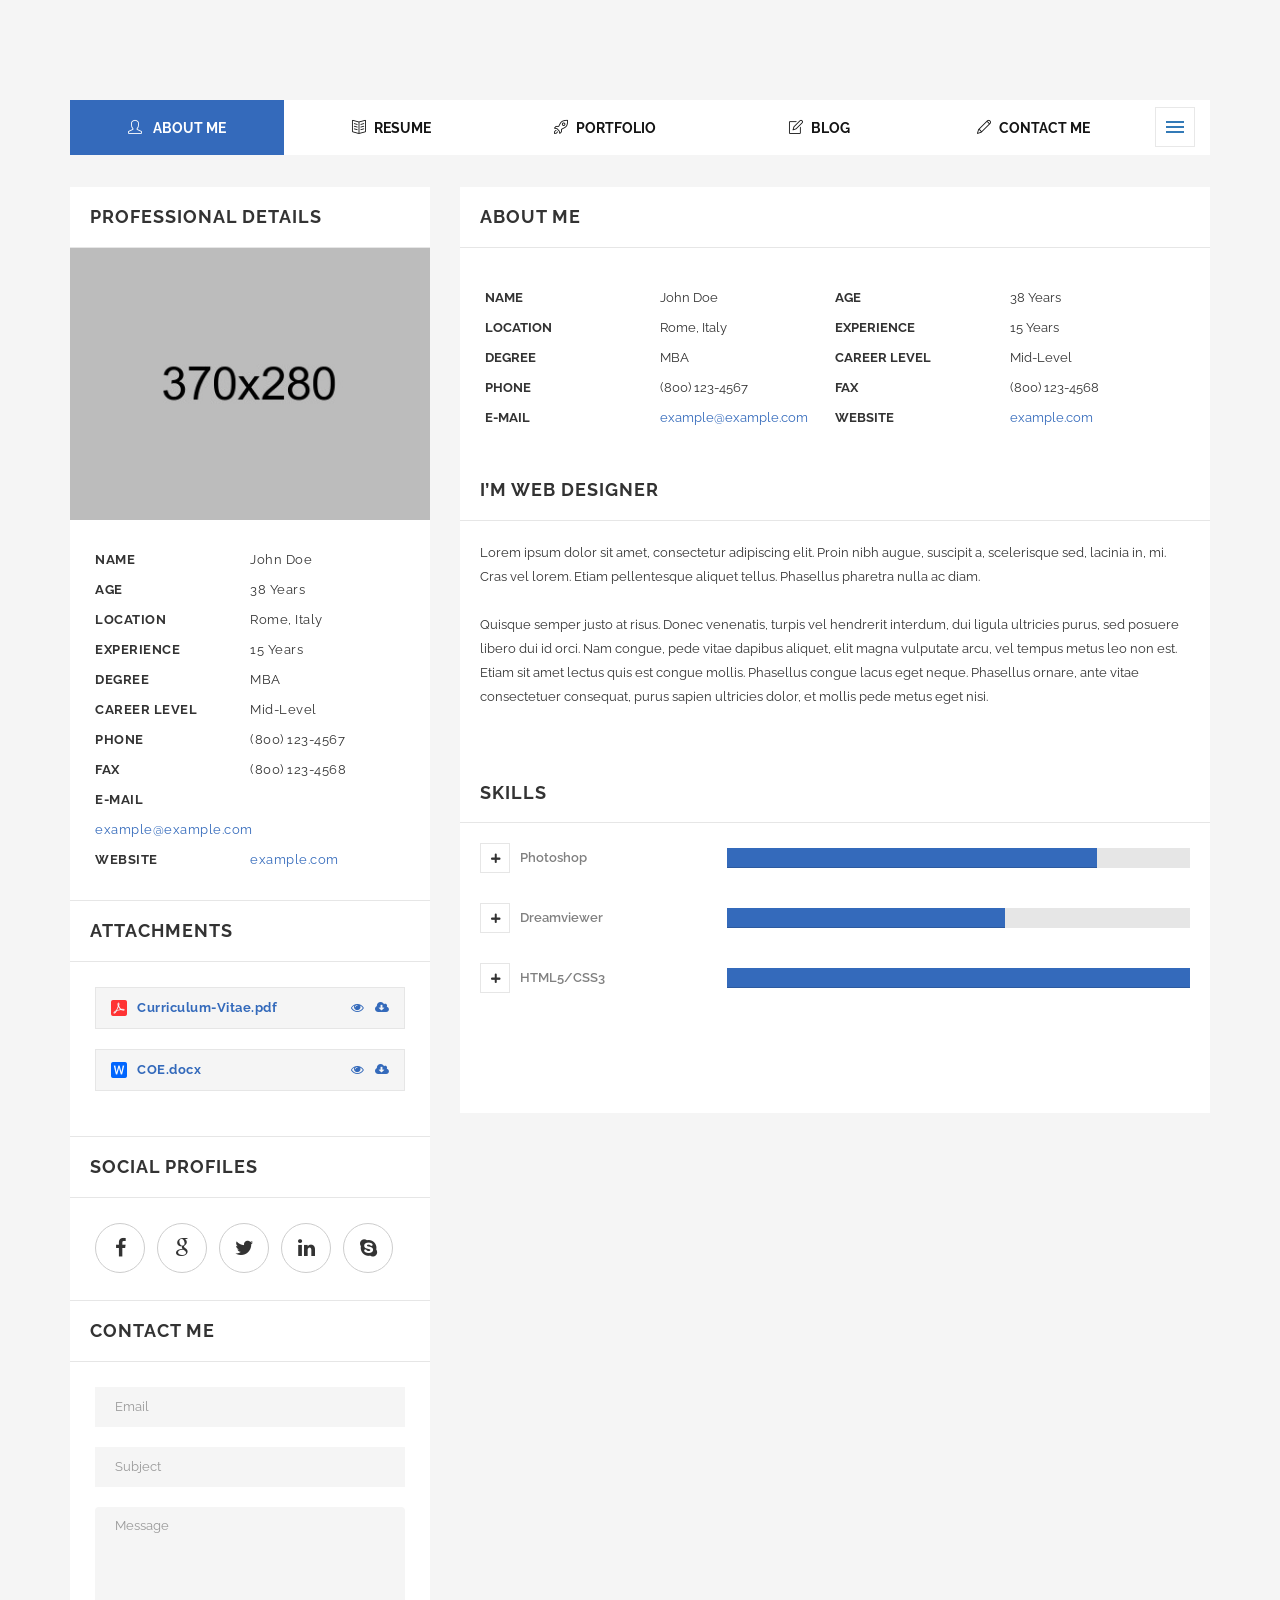
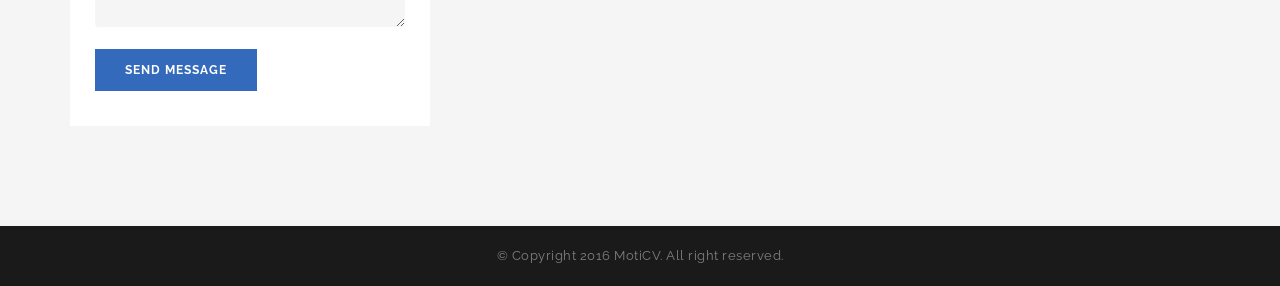
==== about-me.html @ 8f097b03 "first commit" ====
<!doctype html>
<html class="no-js" lang="en">
<head>
<meta name="viewport" content="width=device-width, initial-scale=1.0" />
<meta http-equiv="content-type" content="text/html; charset=utf-8" />
<meta name="author" content="M_Adnan" />
<!-- Document Title -->
<title>Resume / CV HTML5 Template</title>

<!-- StyleSheets -->
<link rel="stylesheet" href="css/ionicons.min.css">
<link rel="stylesheet" href="css/bootstrap/bootstrap.min.css">
<link rel="stylesheet" href="css/font-awesome.min.css">
<link rel="stylesheet" href="css/main.css">
<link rel="stylesheet" href="css/style.css">
<link rel="stylesheet" href="css/responsive.css">

<!-- FontsOnline -->
<link href="https://fonts.googleapis.com/css?family=Raleway:100,200,300,400,500,600,700,800,900" rel="stylesheet">

<!-- JavaScripts -->
<script src="js/vendors/modernizr.js"></script>
<!-- HTML5 Shim and Respond.js IE8 support of HTML5 elements and media queries -->
<!-- WARNING: Respond.js doesn't work if you view the page via file:// -->
<!--[if lt IE 9]>
    <script src="https://oss.maxcdn.com/html5shiv/3.7.2/html5shiv.min.js"></script>
    <script src="https://oss.maxcdn.com/respond/1.4.2/respond.min.js"></script>
    <![endif]-->
</head>
<body>

<!-- Page Wrapper -->
<div id="wrap"> 
  
  <!-- Header -->
  <nav id="cd-lateral-nav">
    <h5 class="tittle">MotiCv</h5>
    <ul class="cd-navigation">
      <li><a href="index.html">Index Main</a></li>
      <li><a href="index-1.html">Index 2</a></li>
      <li><a href="index-2.html">Index 3</a></li>
      <li><a href="index-3-pages.html">Index Links</a></li>
      <li><a href="about-me.html">About Me</a></li>
      <li><a href="portfolio.html">Portfolio</a></li>
      <li><a href="blog.html">Blog</a></li>
      <li class="item-has-children"> <a href="index.html">Pages</a>
        <ul class="sub-menu">
          <li><a href="blog-single.html">Blog Details</a></li>
          <li><a href="resume(edit-mode).html">Resume (edit mode)</a></li>
          <li><a href="resume(edit-professional-experience).html">Resume (edit professional experience)</a></li>
        </ul>
      </li>
    </ul>
    <h5 class="tittle">Latest Post</h5>
    <ul class="latest-post">
      
      <!-- Post Small -->
      <li>
        <div class="media">
          <div class="media-left"> <a href="#."><img src="images/small-img.jpg" alt=""></a></div>
          <div class="media-body"> <a href="#.">Hello Itaewon 
            Project</a>
            <p class="font-crimson font-italic">Webdesign</p>
          </div>
        </div>
      </li>
      <!-- Post Small -->
      <li>
        <div class="media">
          <div class="media-left"> <a href="#."><img src="images/small-img-1.jpg" alt=""></a></div>
          <div class="media-body"> <a href="#.">Casual in grey</a>
            <p class="font-crimson font-italic">Webdesign</p>
          </div>
        </div>
      </li>
      <!-- Post Small -->
      <li>
        <div class="media">
          <div class="media-left"> <a href="#."><img src="images/small-img-2.jpg" alt=""></a></div>
          <div class="media-body"> <a href="#.">Transittions</a>
            <p class="font-crimson font-italic">Webdesign</p>
          </div>
        </div>
      </li>
    </ul>
  </nav>  
  <!-- End Header -->  
  
  <!-- Content -->
    <main class="cd-main-content">
  <div id="content">
    <div class="resume">
      <div class="container"> 
        

         <!-- NAV LINKS -->
          <nav> 
            <!-- Brand and toggle get grouped for better mobile display -->
            <button type="button" class="navbar-toggle collapsed" data-toggle="collapse" data-target="#nav-tabis" aria-expanded="false"> <span class="tittle">MENU</span> <span class="fa fa-navicon icon-nav"></span> </button>
            <!-- Collect the nav links, forms, and other content for toggling -->
            <div class="collapse navbar-collapse" id="nav-tabis">
              <ul class="isop-filter main-nav">
                <li class="active"><a href="#." ><i class="icon-user"></i> ABOUT ME</a></li>
                <li ><a href="resume.html" ><i class="icon-book-open"></i>RESUME</a></li>
                <li ><a href="portfolio.html" ><i class="icon-rocket"></i>PORTFOLIO</a></li>
                <li ><a href="blog.html" ><i class="icon-note"></i>BLOG</a></li>
                <li ><a href="contact.html" ><i class="icon-pencil"></i>CONTACT ME</a></li>
                <li ><a id="cd-menu-trigger" href="#0"><span class="cd-menu-icon"></span></a></li>
              </ul>
            </div>
          </nav>
          <!-- NAV LINKS END -->

          
        <!-- Resume -->
        <div class="row"> 
          
            <!-- Sidebar -->
          <div class="col-md-4">
            <div class="side-bar"> 
              
              <!-- Professional Details -->
              <h5 class="tittle">Professional Details</h5>
              <img src="images/avatar.jpg" class="img-responsive" alt="">
              <ul class="personal-info">
                <li>
                  <p> <span> Name</span> John Doe </p>
                </li>
                <li>
                  <p> <span> Age</span> 38 Years </p>
                </li>
                <li>
                  <p> <span> Location</span> Rome, Italy </p>
                </li>
                <li>
                  <p> <span> Experience</span> 15 Years </p>
                </li>
                <li>
                  <p> <span> Degree</span> MBA </p>
                </li>
                <li>
                  <p> <span> Career Level</span> Mid-Level </p>
                </li>
                <li>
                  <p> <span> Phone</span> (800) 123-4567 </p>
                </li>
                <li>
                  <p> <span> FAX</span> (800) 123-4568 </p>
                </li>
                <li>
                  <p> <span> E-mail</span> <a href="#."> example@example.com</a> </p>
                </li>
                <li>
                  <p> <span> Website</span><a href="#."> example.com </a></p>
                </li>
              </ul>
              
              <!-- Attachments -->
              <h5 class="tittle">Attachments</h5>
              <div class="attach bor-btm padding-25">
                <ul>
                  <li>
                    <p><img src="images/pdf-icon.jpg" alt="" > Curriculum-Vitae.pdf <a href="#."><i class="fa fa-cloud-download"></i></a> <a href="#."><i class="fa fa-eye"></i></a></p>
                  </li>
                  <li>
                    <p><img src="images/word-icon.jpg" alt="" > COE.docx <a href="#."><i class="fa fa-cloud-download"></i></a> <a href="#."><i class="fa fa-eye"></i></a></p>
                  </li>
                </ul>
              </div>
              
              <!-- Social Profiles -->
              <h5 class="tittle">Social Profiles</h5>
              <div class="social-icon bor-btm padding-25">
                <ul>
                  <li> <a href="#."> <i class="fa fa-facebook"></i></a> </li>
                  <li> <a href="#."> <i class="fa fa-google"></i></a> </li>
                  <li> <a href="#."> <i class="fa fa-twitter"></i></a> </li>
                  <li> <a href="#."> <i class="fa fa-linkedin"></i></a> </li>
                  <li> <a href="#."> <i class="fa fa-skype"></i></a> </li>
                </ul>
              </div>
              
              <!-- Contact Me -->
              <h5 class="tittle">Contact Me</h5>
              <div class="contact padding-25"> 
                <!-- Success Msg -->
                <div id="contact_message" class="success-msg"> <i class="fa fa-paper-plane-o"></i>Thank You. Your Message has been Submitted</div>
                
                <!-- FORM -->
                <form role="form" id="contact_form" class="contact-form" method="post" onSubmit="return false">
                  <ul class="row">
                    <li class="col-sm-12">
                      <label>
                        <input type="text" class="form-control" name="email" id="email" placeholder="Email">
                      </label>
                    </li>
                    <li class="col-sm-12">
                      <label>
                        <input type="text" class="form-control" name="company" id="company" placeholder="Subject">
                      </label>
                    </li>
                    <li class="col-sm-12">
                      <label>
                        <textarea class="form-control" name="message" id="message" rows="5" placeholder="Message"></textarea>
                      </label>
                    </li>
                    <li class="col-sm-12">
                      <button type="submit"  value="submit" id="btn_submit" onClick="proceed();">Send Message</button>
                    </li>
                  </ul>
                </form>
              </div>
            </div>
          </div>

          
          <!-- MAIN CONTENT -->
          <div class="col-md-8">
            <div class="inside-sec"> 
              <!-- BIO AND SKILLS -->
              <h5 class="tittle">About Me</h5>
              
              <!-- Blog -->
              <section class="about-me padding-top-10 padding-bottom-50"> 
                
                <!-- Personal Info -->
                <ul class="personal-info">
                  <li>
                    <p> <span> Name</span> John Doe </p>
                  </li>
                  <li>
                    <p> <span> Age</span> 38 Years </p>
                  </li>
                  <li>
                    <p> <span> Location</span> Rome, Italy </p>
                  </li>
                  <li>
                    <p> <span> Experience</span> 15 Years </p>
                  </li>
                  <li>
                    <p> <span> Degree</span> MBA </p>
                  </li>
                  <li>
                    <p> <span> Career Level</span> Mid-Level </p>
                  </li>
                  <li>
                    <p> <span> Phone</span> (800) 123-4567 </p>
                  </li>
                  <li>
                    <p> <span> FAX</span> (800) 123-4568 </p>
                  </li>
                  <li>
                    <p> <span> E-mail</span> <a href="#."> example@example.com</a> </p>
                  </li>
                  <li>
                    <p> <span> Website</span><a href="#."> example.com </a></p>
                  </li>
                </ul>
                
                <!-- I’m Web Designer -->
                <h5 class="tittle">I’m Web Designer</h5>
                <div class="padding-20">
                  <p>Lorem ipsum dolor sit amet, consectetur adipiscing elit. Proin nibh augue, suscipit a, scelerisque sed, lacinia in, mi. Cras vel lorem. Etiam pellentesque aliquet tellus. Phasellus pharetra nulla ac diam. <br>
                    <br>
                    Quisque semper justo at risus. Donec venenatis, turpis vel hendrerit interdum, dui ligula ultricies purus, sed posuere libero dui id orci. Nam congue, pede vitae dapibus aliquet, elit magna vulputate arcu, vel tempus metus leo non est. Etiam sit amet lectus quis est congue mollis. Phasellus congue lacus eget neque. Phasellus ornare, ante vitae consectetuer consequat, purus sapien ultricies dolor, et mollis pede metus eget nisi. <br>
                    <br>
                  </p>
                </div>
                
                <!-- Skills -->
                <h5 class="tittle">Skills</h5>
                
                <!-- Sound Engineering -->
                <div class="panel-group accordion padding-20" id="accordion">
                  <div class="panel panel-default">
                    <div class="row">
                      <div class="col-sm-4"> 
                        <!-- PANEL HEADING -->
                        <div class="panel-heading">
                          <h4 class="panel-title"> <a data-toggle="collapse" data-parent="#accordion" href="#collapseOne" class="collapsed"> Photoshop</a> </h4>
                        </div>
                      </div>
                      
                      <!-- Skillls Bars -->
                      <div class="col-sm-8">
                        <div class="progress">
                          <div class="progress-bar" role="progressbar" aria-valuenow="80" aria-valuemin="0" aria-valuemax="100" style="width: 80%;"> <span class="sr-only">60% Complete</span> </div>
                        </div>
                        
                        <!-- Skillls Text -->
                        <div id="collapseOne" class="panel-collapse collapse">
                          <div class="panel-body">
                            <p>Lorem ipsum dolor sit amet, consectetur adipiscing elit. Proin nibh augue, suscipit a, scelerisque sed, lacinia in, mi. Cras vel lorem.</p>
                          </div>
                        </div>
                      </div>
                    </div>
                  </div>
                  
                  <!-- Business Administration -->
                  
                  <div class="panel panel-default">
                    <div class="row">
                      <div class="col-sm-4"> 
                        <!-- PANEL HEADING -->
                        <div class="panel-heading">
                          <h4 class="panel-title"> <a data-toggle="collapse" data-parent="#accordion" href="#collapsetwo" class="collapsed"> Dreamviewer</a> </h4>
                        </div>
                      </div>
                      
                      <!-- Skillls Bars -->
                      <div class="col-sm-8">
                        <div class="progress">
                          <div class="progress-bar" role="progressbar" aria-valuenow="60" aria-valuemin="0" aria-valuemax="100" style="width: 60%;"> <span class="sr-only">60% Complete</span> </div>
                        </div>
                        
                        <!-- Skillls Text -->
                        <div id="collapsetwo" class="panel-collapse collapse">
                          <div class="panel-body">
                            <p>Lorem ipsum dolor sit amet, consectetur adipiscing elit. Proin nibh augue, suscipit a, scelerisque sed, lacinia in, mi. Cras vel lorem.</p>
                          </div>
                        </div>
                      </div>
                    </div>
                  </div>
                  
                  <!-- HTML -->
                  <div class="panel panel-default">
                    <div class="row">
                      <div class="col-sm-4"> 
                        <!-- PANEL HEADING -->
                        <div class="panel-heading">
                          <h4 class="panel-title"> <a data-toggle="collapse" data-parent="#accordion" href="#collapsethree" class="collapsed"> HTML5/CSS3</a> </h4>
                        </div>
                      </div>
                      
                      <!-- Skillls Bars -->
                      <div class="col-sm-8">
                        <div class="progress">
                          <div class="progress-bar" role="progressbar" aria-valuenow="100" aria-valuemin="0" aria-valuemax="100" style="width: 100%;"> <span class="sr-only">60% Complete</span> </div>
                        </div>
                        
                        <!-- Skillls Text -->
                        <div id="collapsethree" class="panel-collapse collapse">
                          <div class="panel-body">
                            <p>Lorem ipsum dolor sit amet, consectetur adipiscing elit. Proin nibh augue, suscipit a, scelerisque sed, lacinia in, mi. Cras vel lorem.</p>
                          </div>
                        </div>
                      </div>
                    </div>
                  </div>
                </div>
              </section>
            </div>
          </div>
        </div>
      </div>
    </div>
  </div>
    </main>
  <!-- End Content --> 
  
  <!-- Footer -->
  <footer class="footer">
    <div class="rights">
      <p>© Copyright 2016 MotiCV. All right reserved.</p>
    </div>
  </footer>
  <!-- End Footer --> 
  
</div>
<!-- End Page Wrapper --> 

<!-- JavaScripts --> 
<script src="js/vendors/jquery/jquery.min.js"></script> 
<script src="js/vendors/bootstrap.min.js"></script> 
<script src="js/vendors/owl.carousel.min.js"></script> 
<script src="js/vendors/jquery.isotope.min.js"></script> 
<script src="js/main.js"></script>
</body>
</html>
---- css/main.css ----
/*=======================================================
			Page Loader
========================================================*/
.hom-slie{
	position:absolute !important;
}
/*=======================================================
			Page Loader
========================================================*/
#loader {
	position: fixed;
	top: 0;
	left: 0;
	height: 100%;
	width: 100%;
	background: rgba(255,255,255,1);
	z-index: 999999;
	opacity: 1;
	text-align:center;
}
.loading {
	-webkit-align-self: center;
	-ms-flex-item-align: center;
	align-self: center;
	width:100px;
	margin:0 auto;
	margin-top:25px;
	position: relative;
	text-indent: -9999em;
}
#loader p{
	font-style:italic;
	margin-top:20px;
}
.ball {
	border-radius: 50%;
	background: #eeb013;
	width: 10px;
	height: 10px;
	position: absolute;

	-webkit-animation: loading 1.2s linear infinite;
	animation: loading 1.2s linear infinite;
}
.ball:nth-of-type(2) {
	-webkit-animation-delay: 0.4s;
	animation-delay: 0.4s;
}
.ball:nth-of-type(3) {
	-webkit-animation-delay: 0.8s;
	animation-delay: 0.8s;
}
 @-webkit-keyframes loading {
 0% {
 opacity: 0;
 -webkit-transform: scale(0.5);
 transform: scale(0.5);
}
 20% {
 opacity: 1;
 -webkit-transform: scale(1);
 transform: scale(1);
}
 40% {
 -webkit-transform: translate3d(33px, 0, 0);
 transform: translate3d(33px, 0, 0);
}
 60% {
 -webkit-transform: translate3d(66px, 0, 0);
 transform: translate3d(66px, 0, 0);
}
 80% {
 -webkit-transform: translate3d(99px, 0, 0);
 transform: translate3d(99px, 0, 0);
 opacity: 1;
}
 100% {
 -webkit-transform: translate3d(99px, 0, 0) scale(0.5);
 transform: translate3d(99px, 0, 0) scale(0.5);
 opacity: 0;
}
}
 @keyframes loading {
 0% {
 opacity: 0;
 -webkit-transform: scale(0.5);
 transform: scale(0.5);
}
 20% {
 opacity: 1;
 -webkit-transform: scale(1);
 transform: scale(1);
}
 40% {
 -webkit-transform: translate3d(33px, 0, 0);
 transform: translate3d(33px, 0, 0);
}
 60% {
 -webkit-transform: translate3d(66px, 0, 0);
 transform: translate3d(66px, 0, 0);
}
 80% {
 -webkit-transform: translate3d(99px, 0, 0);
 transform: translate3d(99px, 0, 0);
 opacity: 1;
}
 100% {
 -webkit-transform: translate3d(99px, 0, 0) scale(0.5);
 transform: translate3d(99px, 0, 0) scale(0.5);
 opacity: 0;
}
}

.ownmenu{padding:0;margin:0;float:right;list-style:none;}
.ownmenu li{display:inline-block;float:left;}
.ownmenu a{-o-transition:all .3s linear;-webkit-transition:all .3s linear;-moz-transition:all .3s linear;transition:all .3s linear;outline:none;z-index:10;}
.ownmenu li{}
.ownmenu ul.dropdown, .ownmenu ul.dropdown li ul.dropdown{list-style:none;margin:0;padding:0;display:none;position:absolute;z-index:99;padding-left:0px;width:250px;background:none;padding:5px 0px; margin-top:-5px;}
.ownmenu ul.dropdown li ul.dropdown{left:100%;top:inherit;background:#272727;}
header nav .ownmenu ul.dropdown .indicator{display:block;left:0px;margin-left:0px;}
.ownmenu ul.dropdown li{clear:both;width:100%;}
.ownmenu ul.dropdown li a{width:100%;padding:12px 24px 12px;display:inline-block;float:left;clear:both;text-decoration:none;color:#999;box-sizing:border-box;-moz-box-sizing:border-box;-webkit-box-sizing:border-box;}
.ownmenu ul.dropdown li:hover > a{color:#fff !important;}
.ownmenu ul.dropdown li ul.dropdown.left{left:auto;right:100%;}
.ownmenu .indicator{position:relative;right:5px;font-size:14px;float:right;}
.ownmenu ul li .indicator{font-size:12px;top:-1px;left:10px;}
.ownmenu ul.dropdown{top:54px;}
.ownmenu > li > .megamenu{top:54px;}
.ownmenu > li > .megamenu{position:absolute;display:none;background:#fff;width:25%;font-size:12px;color:#999;z-index:99;padding:0 0px;-webkit-box-sizing:border-box;-moz-box-sizing:border-box;box-sizing:border-box;}
.ownmenu li > .megamenu ul{margin:0px;float:left;padding:0;display:block;position:relative; width:100%;}
.ownmenu li > .megamenu ul li{width:100%;padding:0px;}
.ownmenu li > .megamenu ul li.title{margin:0 0 8px;padding:0 0 5px;font-size:14px;border-bottom:solid 1px #666;}
.ownmenu li > .megamenu h5{width:100%;margin:0;padding:0;}
.ownmenu li > .megamenu a{color:#999;text-decoration:none;font-size:12px;-webkit-transition:color 0.3s linear;-moz-transition:color 0.3s linear;-o-transition:color 0.3s linear;transition:color 0.3s linear;}
.ownmenu li > .megamenu a:hover{color:#dedede;}
.ownmenu .megamenu img{width:100%;-webkit-transition:border 0.3s linear;-moz-transition:border 0.3s linear;-o-transition:border 0.3s linear;transition:border 0.3s linear;}
.ownmenu > li.fix-sub > .megamenu, .ownmenu > li.fix-sub > .megamenu.half-width, .ownmenu > li.fix-sub > .dropdown{}
.ownmenu > li > .megamenu.half-width{width:50%;}
.ownmenu > li > .megamenu.full-width{width:100%;left:0;text-align:left;}
.ownmenu li > .megamenu form{width:100%;}
.ownmenu li > .megamenu form input[type="text"], .ownmenu li > .megamenu form textarea{padding:5px;color:#999;background:#444;font-size:14px;border:solid 1px transparent;outline:none;-webkit-box-sizing:border-box;-moz-box-sizing:border-box;box-sizing:border-box;-webkit-transition:border 0.3s linear;-moz-transition:border 0.3s linear;-o-transition:border 0.3s linear;transition:border 0.3s linear;}
.ownmenu li > .megamenu form input[type="text"]:focus, .ownmenu li > .megamenu form textarea:focus{border-color:#e0e0e0;}
.ownmenu li > .megamenu form input[type="text"]{width:100%;margin-top:10px;}
.ownmenu li > .megamenu form textarea{width:100%;margin-top:10px;}
.ownmenu li > .megamenu form input[type="submit"]{width:25%;float:right;height:30px;margin-top:10px;border:none;cursor:pointer;background:#444;color:#777;-webkit-transition:background 0.3s linear;-moz-transition:background 0.3s linear;-o-transition:background 0.3s linear;transition:background 0.3s linear;}
.ownmenu li > .megamenu form input[type="submit"]:hover{background:#e0e0e0;color:#555;}
.megamenu .row{}
.ownmenu > li.right{float:right;}
.ownmenu > li.right > .megamenu, .ownmenu > li.right > .megamenu.half-width, .ownmenu > li.right > .dropdown{right:0;}
.ownmenu > li.jsright{float:right;}
.ownmenu > li.jsright.last > .megamenu, .ownmenu > li.jsright.last > .megamenu.half-width, .ownmenu > li.jsright.last > .dropdown{right:0;}
.ownmenu > li > a > i{line-height:23px !important;margin-right:6px;font-size:18px;float:left;}
.ownmenu > li.showhide{display:none;width:100%;height:50px;cursor:pointer;color:#999;}
.ownmenu > li.showhide span.title{margin:15px 0 0 25px;float:left;}
.ownmenu > li.showhide span.icon{margin:17px 20px;float:right;}
.ownmenu > li.showhide .icon em{margin-bottom:3px;display:block;width:20px;height:2px;background:#999;}
@media (max-width:767px){.ownmenu > li{display:block;width:100%;box-sizing:border-box;-moz-box-sizing:border-box;-webkit-box-sizing:border-box;}
.ownmenu > li > a{padding:15px 25px;}
.ownmenu a{width:100%;box-sizing:border-box;-moz-box-sizing:border-box;-webkit-box-sizing:border-box;}
.ownmenu ul.dropdown, .ownmenu ul.dropdown li ul.dropdown{width:100% !important;left:0;position:static !important;border:none;box-sizing:border-box;-moz-box-sizing:border-box;-webkit-box-sizing:border-box;}
.ownmenu ul.dropdown li{border:none;}
.ownmenu ul.dropdown > li > a{padding-left:40px !important;}
.ownmenu > li > .megamenu{width:100% !important;position:static;border-top:none;}
.ownmenu > li > ul.dropdown > li > ul.dropdown > li > a{padding-left:60px !important;}
.ownmenu > li > ul.dropdown > li > ul.dropdown > li > ul.dropdown > li > a{padding-left:80px !important;}
}
.flex-container a:hover, .flex-slider a:hover, .flex-container a:focus, .flex-slider a:focus {
	outline: none;
}
.slides, .slides > li, .flex-control-nav, .flex-direction-nav {
	margin: 0;
	padding: 0;
	list-style: none;
}
.flex-pauseplay span {
	text-transform: capitalize;
}
.flexslider {
	margin: 0;
	padding: 0;
}
.flexslider .slides > li {
	display: none;
	-webkit-backface-visibility: hidden;
}
.flexslider .slides img {
	width: 100%;
	display: block;
}
.flexslider .slides:after {
	content: "\0020";
	display: block;
	clear: both;
	visibility: hidden;
	line-height: 0;
	height: 0;
}
.no-js .flexslider .slides > li:first-child {
	display: block;
}
.flexslider {
	position: relative;
	zoom: 1;
}
.flexslider .slides {
	zoom: 1;
}
.flexslider .slides img {
	height: auto;
}
.flex-viewport {
	max-height: 2000px;
	-webkit-transition: all 1s ease;
	-moz-transition: all 1s ease;
	-ms-transition: all 1s ease;
	-o-transition: all 1s ease;
	transition: all 1s ease;
}
.loading .flex-viewport {
	max-height: 300px;
}
.carousel li {
	margin-right: 5px;
}
.flex-direction-nav {
*height:0;
}
.flex-direction-nav a {
	text-decoration: none;
	display: block;
	width: 40px;
	height: 40px;
	margin: -20px 0 0;
	position: absolute;
	top: 50%;
	z-index: 10;
	overflow: hidden;
	opacity: 0;
	cursor: pointer;
	color: rgba(0, 0, 0, 0.8);
	text-shadow: 1px 1px 0 rgba(255, 255, 255, 0.3);
	-webkit-transition: all 0.3s ease-in-out;
	-moz-transition: all 0.3s ease-in-out;
	-ms-transition: all 0.3s ease-in-out;
	-o-transition: all 0.3s ease-in-out;
	transition: all 0.3s ease-in-out;
}
.flex-direction-nav a:before {
	font-family: "flexslider-icon";
	font-size: 40px;
	display: inline-block;
	content: '\f001';
	color: rgba(0, 0, 0, 0.8);
	text-shadow: 1px 1px 0 rgba(255, 255, 255, 0.3);
}
.flex-direction-nav a.flex-next:before {
	content: '\f002';
}
.flex-direction-nav .flex-prev {
	left: -50px;
}
.flex-direction-nav .flex-next {
	right: -50px;
	text-align: right;
}
.flexslider:hover .flex-direction-nav .flex-prev {
	opacity: 0.7;
	left: 10px;
}
.flexslider:hover .flex-direction-nav .flex-prev:hover {
	opacity: 1;
}
.flexslider:hover .flex-direction-nav .flex-next {
	opacity: 0.7;
	right: 10px;
}
.flexslider:hover .flex-direction-nav .flex-next:hover {
	opacity: 1;
}
.flex-direction-nav .flex-disabled {
	opacity: 0!important;
	filter: alpha(opacity=0);
	cursor: default;
}
.flex-pauseplay a {
	display: block;
	width: 20px;
	height: 20px;
	position: absolute;
	bottom: 5px;
	left: 10px;
	opacity: 0.8;
	z-index: 10;
	overflow: hidden;
	cursor: pointer;
	color: #000;
}
.flex-pauseplay a:before {
	font-family: "flexslider-icon";
	font-size: 20px;
	display: inline-block;
	content: '\f004';
}
.flex-pauseplay a:hover {
	opacity: 1;
}
.flex-pauseplay a.flex-play:before {
	content: '\f003';
}
.flex-control-nav {
	width: 100%;
	position: absolute;
	bottom: -40px;
	text-align: center;
}
.flex-control-nav li {
	margin: 0 6px;
	display: inline-block;
	zoom: 1;
*display:inline;
}
.flex-control-paging li a {
	width: 11px;
	height: 11px;
	display: block;
	background: #666;
	background: rgba(0, 0, 0, 0.5);
	cursor: pointer;
	text-indent: -9999px;
	-webkit-box-shadow: inset 0 0 3px rgba(0, 0, 0, 0.3);
	-moz-box-shadow: inset 0 0 3px rgba(0, 0, 0, 0.3);
	-o-box-shadow: inset 0 0 3px rgba(0, 0, 0, 0.3);
	box-shadow: inset 0 0 3px rgba(0, 0, 0, 0.3);
	-webkit-border-radius: 20px;
	-moz-border-radius: 20px;
	border-radius: 20px;
}
.flex-control-paging li a:hover {
	background: #333;
	background: rgba(0, 0, 0, 0.7);
}
.flex-control-paging li a.flex-active {
	background: #000;
	background: rgba(0, 0, 0, 0.9);
	cursor: default;
}
.flex-control-thumbs {
	margin: 5px 0 0;
	position: static;
	overflow: hidden;
}
.flex-control-thumbs li {
	width: 33.3333%;
	float: left;
	padding: 10px;
	margin: 0;
}
.flex-control-thumbs img {
	width: 100%;
	height: auto;
	display: block;
	opacity: .7;
	cursor: pointer;
	-webkit-transition: all 1s ease;
	-moz-transition: all 1s ease;
	-ms-transition: all 1s ease;
	-o-transition: all 1s ease;
	transition: all 1s ease;
}
.flex-control-thumbs img:hover {
	opacity: 1;
}
.flex-control-thumbs .flex-active {
	opacity: 1;
	cursor: default;
}
.checkbox{}
.checkbox label{display:inline-block;vertical-align:middle;position:relative;padding-left:25px;line-height:19px;}
.checkbox label::before{content:"";display:inline-block;position:absolute;width:17px;height:17px;left:0;margin-left:-20px;border:1px solid #272727;border-radius:0px;background-color:#fff;-webkit-transition:border 0.15s ease-in-out, color 0.15s ease-in-out;-o-transition:border 0.15s ease-in-out, color 0.15s ease-in-out;transition:border 0.15s ease-in-out, color 0.15s ease-in-out;}
.checkbox label::after{display:inline-block;position:absolute;width:16px;height:16px;left:0;top:0;margin-left:0px;padding-left:3px;padding-top:1px;font-size:11px;color:#555555;line-height:15px;}
.checkbox input[type="checkbox"], .checkbox input[type="radio"]{opacity:0;z-index:1;}
.checkbox input[type="checkbox"]:focus + label::before, .checkbox input[type="radio"]:focus + label::before{outline:thin dotted;outline:5px auto -webkit-focus-ring-color;outline-offset:-2px;}
.checkbox input[type="checkbox"]:checked + label::after, .checkbox input[type="radio"]:checked + label::after{font-family:"FontAwesome";content:"\f00c";}
.checkbox input[type="checkbox"]:disabled + label, .checkbox input[type="radio"]:disabled + label{opacity:0.65;}
.checkbox input[type="checkbox"]:disabled + label::before, .checkbox input[type="radio"]:disabled + label::before{background-color:#eeeeee;cursor:not-allowed;}
.checkbox.checkbox-circle label::before{border-radius:50%;}
.checkbox.checkbox-inline{margin-top:0;}
.checkbox-primary input[type="checkbox"]:checked + label::before, .checkbox-primary input[type="radio"]:checked + label::before{background-color:#337ab7;border-color:#337ab7;}
.checkbox-primary input[type="checkbox"]:checked + label::after, .checkbox-primary input[type="radio"]:checked + label::after{color:#fff;}
.checkbox-danger input[type="checkbox"]:checked + label::before, .checkbox-danger input[type="radio"]:checked + label::before{background-color:#d9534f;border-color:#d9534f;}
.checkbox-danger input[type="checkbox"]:checked + label::after, .checkbox-danger input[type="radio"]:checked + label::after{color:#fff;}
.checkbox-info input[type="checkbox"]:checked + label::before, .checkbox-info input[type="radio"]:checked + label::before{background-color:#5bc0de;border-color:#5bc0de;}
.checkbox-info input[type="checkbox"]:checked + label::after, .checkbox-info input[type="radio"]:checked + label::after{color:#fff;}
.checkbox-warning input[type="checkbox"]:checked + label::before, .checkbox-warning input[type="radio"]:checked + label::before{background-color:#f0ad4e;border-color:#f0ad4e;}
.checkbox-warning input[type="checkbox"]:checked + label::after, .checkbox-warning input[type="radio"]:checked + label::after{color:#fff;}
.checkbox-success input[type="checkbox"]:checked + label::before, .checkbox-success input[type="radio"]:checked + label::before{background-color:#5cb85c;border-color:#5cb85c;}
.checkbox-success input[type="checkbox"]:checked + label::after, .checkbox-success input[type="radio"]:checked + label::after{color:#fff;}
.radio{padding-left:20px;}
.radio label{display:inline-block;vertical-align:middle;position:relative;padding-left:5px;}
.radio label::before{content:"";display:inline-block;position:absolute;width:17px;height:17px;left:0;margin-left:-20px;border:1px solid #cccccc;border-radius:50%;background-color:#fff;-webkit-transition:border 0.15s ease-in-out;-o-transition:border 0.15s ease-in-out;transition:border 0.15s ease-in-out;}
.radio label::after{display:inline-block;position:absolute;content:" ";width:11px;height:11px;left:3px;top:3px;margin-left:-20px;border-radius:50%;background-color:#555555;-webkit-transform:scale(0, 0);-ms-transform:scale(0, 0);-o-transform:scale(0, 0);transform:scale(0, 0);-webkit-transition:-webkit-transform 0.1s cubic-bezier(0.8, -0.33, 0.2, 1.33);-moz-transition:-moz-transform 0.1s cubic-bezier(0.8, -0.33, 0.2, 1.33);-o-transition:-o-transform 0.1s cubic-bezier(0.8, -0.33, 0.2, 1.33);transition:transform 0.1s cubic-bezier(0.8, -0.33, 0.2, 1.33);}
.radio input[type="radio"]{opacity:0;z-index:1;}
.radio input[type="radio"]:focus + label::before{outline:thin dotted;outline:5px auto -webkit-focus-ring-color;outline-offset:-2px;}
.radio input[type="radio"]:checked + label::after{-webkit-transform:scale(1, 1);-ms-transform:scale(1, 1);-o-transform:scale(1, 1);transform:scale(1, 1);}
.radio input[type="radio"]:disabled + label{opacity:0.65;}
.radio input[type="radio"]:disabled + label::before{cursor:not-allowed;}
.radio.radio-inline{margin-top:0;}
.radio-primary input[type="radio"] + label::after{background-color:#337ab7;}
.radio-primary input[type="radio"]:checked + label::before{border-color:#337ab7;}
.radio-primary input[type="radio"]:checked + label::after{background-color:#337ab7;}
.radio-danger input[type="radio"] + label::after{background-color:#d9534f;}
.radio-danger input[type="radio"]:checked + label::before{border-color:#d9534f;}
.radio-danger input[type="radio"]:checked + label::after{background-color:#d9534f;}
.radio-info input[type="radio"] + label::after{background-color:#5bc0de;}
.radio-info input[type="radio"]:checked + label::before{border-color:#5bc0de;}
.radio-info input[type="radio"]:checked + label::after{background-color:#5bc0de;}
.radio-warning input[type="radio"] + label::after{background-color:#f0ad4e;}
.radio-warning input[type="radio"]:checked + label::before{border-color:#f0ad4e;}
.radio-warning input[type="radio"]:checked + label::after{background-color:#f0ad4e;}
.radio-success input[type="radio"] + label::after{background-color:#5cb85c;}
.radio-success input[type="radio"]:checked + label::before{border-color:#5cb85c;}
.radio-success input[type="radio"]:checked + label::after{background-color:#5cb85c;}
input[type="checkbox"].styled:checked + label:after, input[type="radio"].styled:checked + label:after{font-family:'FontAwesome';content:"\f00c";}
input[type="checkbox"] .styled:checked + label::before, input[type="radio"] .styled:checked + label::before{color:#fff;}
input[type="checkbox"] .styled:checked + label::after, input[type="radio"] .styled:checked + label::after{color:#fff;}
.bx-wrapper{position:relative;margin:0 auto 0px;padding:0;*zoom:1;}
.bx-wrapper img{max-width:100%;display:block;}
.bx-wrapper .bx-viewport{left:-5px;-webkit-transform:translatez(0);-moz-transform:translatez(0);-ms-transform:translatez(0);-o-transform:translatez(0);transform:translatez(0);}
.bx-wrapper .bx-pager, .bx-wrapper .bx-controls-auto{position:absolute;bottom:0px;width:100%;}
.bx-wrapper .bx-loading{}
.bx-wrapper .bx-pager{text-align:center;font-size:.85em;font-family:Arial;font-weight:bold;color:#666;padding-top:20px;}
.bx-wrapper .bx-pager .bx-pager-item, .bx-wrapper .bx-controls-auto .bx-controls-auto-item{display:inline-block;*zoom:1;*display:inline;}
.bx-wrapper .bx-pager.bx-default-pager a{background:#d8d8d8;text-indent:-9999px;display:block;width:12px;height:12px;margin:0 5px;outline:0;-moz-border-radius:5px;-webkit-border-radius:5px;border-radius:5px;}
.bx-wrapper .bx-pager.bx-default-pager a:hover, .bx-wrapper .bx-pager.bx-default-pager a.active{background:#eeb013;}
.bx-wrapper .bx-prev{}
.bx-wrapper .bx-prev:before{height:35px;width:35px;background:#fff;color:#181818;content:"\f105";font-family:'FontAwesome';position:relative;}
.bx-wrapper .bx-next{}
.bx-wrapper .bx-prev:hover{background-position:0 0;}
.bx-wrapper .bx-next:hover{background-position:-43px 0;}
.bx-wrapper .bx-controls-direction a{position:absolute;top:50%;margin-top:-16px;outline:0;width:35px;height:35px;background:#fff;text-indent:-9999px;z-index:9999;}
.bx-wrapper .bx-controls-direction a.disabled{display:none;}
.bx-wrapper .bx-controls-auto{text-align:center;}
.bx-wrapper .bx-controls-auto .bx-start{display:block;text-indent:-9999px;width:10px;height:11px;outline:0;margin:0 3px;}
.bx-wrapper .bx-controls-auto .bx-start:hover, .bx-wrapper .bx-controls-auto .bx-start.active{background-position:-86px 0;}
.bx-wrapper .bx-controls-auto .bx-stop{display:block;text-indent:-9999px;width:9px;height:11px;outline:0;background:url(images/controls.png) -86px -44px no-repeat;margin:0 3px;}
.bx-wrapper .bx-controls-auto .bx-stop:hover, .bx-wrapper .bx-controls-auto .bx-stop.active{background-position:-86px -33px;}
.bx-wrapper .bx-controls.bx-has-controls-auto.bx-has-pager .bx-pager{text-align:left;width:80%;}
.bx-wrapper .bx-controls.bx-has-controls-auto.bx-has-pager .bx-controls-auto{right:0;width:35px;}
.bx-wrapper .bx-caption{position:absolute;bottom:0;left:0;background:#666\9;background:rgba(80, 80, 80, 0.75);width:100%;}
.bx-wrapper .bx-caption span{color:#fff;font-family:Arial;display:block;font-size:.85em;padding:10px;}
.owl-carousel .animated{-webkit-animation-duration:1000ms;animation-duration:1000ms;-webkit-animation-fill-mode:both;animation-fill-mode:both;}
.owl-carousel .owl-animated-in{z-index:0;}
.owl-carousel .owl-animated-out{z-index:1;}
.owl-carousel .fadeOut{-webkit-animation-name:fadeOut;animation-name:fadeOut;}
@-webkit-keyframes fadeOut{0%{opacity:1;}
100%{opacity:0;}
}
@keyframes fadeOut{0%{opacity:1;}
100%{opacity:0;}
}
.owl-height{-webkit-transition:height 500ms ease-in-out;-moz-transition:height 500ms ease-in-out;-ms-transition:height 500ms ease-in-out;-o-transition:height 500ms ease-in-out;transition:height 500ms ease-in-out;}
.owl-carousel{display:none;width:100%;-webkit-tap-highlight-color:transparent;position:relative;z-index:1;}
.owl-carousel .owl-stage{position:relative;-ms-touch-action:pan-Y;}
.owl-carousel .owl-stage:after{content:".";display:block;clear:both;visibility:hidden;line-height:0;height:0;}
.owl-carousel .owl-stage-outer{position:relative;overflow:hidden;-webkit-transform:translate3d(0px, 0px, 0px);}
.owl-carousel .owl-controls .owl-nav .owl-prev, .owl-carousel .owl-controls .owl-nav .owl-next, .owl-carousel .owl-controls .owl-dot{cursor:pointer;cursor:hand;-webkit-user-select:none;-khtml-user-select:none;-moz-user-select:none;-ms-user-select:none;user-select:none;}
.owl-carousel.owl-loaded{display:block;}
.owl-carousel.owl-loading{opacity:0;display:block;}
.owl-carousel.owl-hidden{opacity:0;}
.owl-carousel .owl-refresh .owl-item{display:none;}
.owl-carousel .owl-item{position:relative;min-height:1px;float:left;-webkit-backface-visibility:hidden;-webkit-tap-highlight-color:transparent;-webkit-touch-callout:none;-webkit-user-select:none;-moz-user-select:none;-ms-user-select:none;user-select:none;}
.owl-carousel .owl-item img{display:block;-webkit-transform-style:preserve-3d;}
.owl-carousel.owl-text-select-on .owl-item{-webkit-user-select:auto;-moz-user-select:auto;-ms-user-select:auto;user-select:auto;}
.owl-carousel .owl-grab{cursor:move;cursor:-webkit-grab;cursor:-o-grab;cursor:-ms-grab;cursor:grab;}
.owl-carousel.owl-rtl{direction:rtl;}
.owl-carousel.owl-rtl .owl-item{float:right;}
.no-js .owl-carousel{display:block;}
.owl-carousel .owl-item .owl-lazy{opacity:0;-webkit-transition:opacity 400ms ease;-moz-transition:opacity 400ms ease;-ms-transition:opacity 400ms ease;-o-transition:opacity 400ms ease;transition:opacity 400ms ease;}
.owl-carousel .owl-item img{transform-style:preserve-3d;}
.owl-carousel .owl-video-wrapper{position:relative;height:100%;background:#000;}
.owl-carousel .owl-video-play-icon{position:absolute;height:80px;width:80px;left:50%;top:50%;margin-left:-40px;margin-top:-40px;cursor:pointer;z-index:1;-webkit-backface-visibility:hidden;-webkit-transition:scale 100ms ease;-moz-transition:scale 100ms ease;-ms-transition:scale 100ms ease;-o-transition:scale 100ms ease;transition:scale 100ms ease;}
.owl-carousel .owl-video-play-icon:hover{-webkit-transition:scale(1.3, 1.3);-moz-transition:scale(1.3, 1.3);-ms-transition:scale(1.3, 1.3);-o-transition:scale(1.3, 1.3);transition:scale(1.3, 1.3);}
.owl-carousel .owl-video-playing .owl-video-tn, .owl-carousel .owl-video-playing .owl-video-play-icon{display:none;}
.owl-carousel .owl-video-tn{opacity:0;height:100%;background-position:center center;background-repeat:no-repeat;-webkit-background-size:contain;-moz-background-size:contain;-o-background-size:contain;background-size:contain;-webkit-transition:opacity 400ms ease;-moz-transition:opacity 400ms ease;-ms-transition:opacity 400ms ease;-o-transition:opacity 400ms ease;transition:opacity 400ms ease;}
.owl-carousel .owl-video-frame{position:relative;z-index:1;}
@media screen and (max-width:860px){.flex-direction-nav .flex-prev{opacity:1;left:10px;}
.flex-direction-nav .flex-next{opacity:1;right:10px;}
}
.bootstrap-select{width:220px \0}
.bootstrap-select>.dropdown-toggle{width:100%;padding-right:25px}
.error .bootstrap-select .dropdown-toggle, .has-error .bootstrap-select .dropdown-toggle{border-color:#b94a48}
.bootstrap-select.fit-width{width:auto!important}
.bootstrap-select:not([class*=col-]):not([class*=form-control]):not(.input-group-btn){}
.bootstrap-select .dropdown-toggle:focus{outline:thin dotted #333!important;outline:5px auto -webkit-focus-ring-color!important;outline-offset:-2px}
.bootstrap-select.form-control{margin-bottom:0;padding:0;border:none}
.bootstrap-select.form-control:not([class*=col-]){width:100%}
.bootstrap-select.form-control.input-group-btn{z-index:auto}
.bootstrap-select.btn-group:not(.input-group-btn), .bootstrap-select.btn-group[class*=col-]{float:none;display:inline-block;margin-left:0}
.bootstrap-select.btn-group.dropdown-menu-right, .bootstrap-select.btn-group[class*=col-].dropdown-menu-right, .row .bootstrap-select.btn-group[class*=col-].dropdown-menu-right{float:right}
.form-group .bootstrap-select.btn-group, .form-horizontal .bootstrap-select.btn-group, .form-inline .bootstrap-select.btn-group{margin-bottom:0}
.form-group-lg .bootstrap-select.btn-group.form-control, .form-group-sm .bootstrap-select.btn-group.form-control{padding:0}
.form-inline .bootstrap-select.btn-group .form-control{width:100%}
.bootstrap-select.btn-group.disabled, .bootstrap-select.btn-group>.disabled{cursor:not-allowed}
.bootstrap-select.btn-group.disabled:focus, .bootstrap-select.btn-group>.disabled:focus{outline:0!important}
.bootstrap-select.btn-group .dropdown-toggle .filter-option{display:inline-block;overflow:hidden;width:100%;text-align:left}
.bootstrap-select.btn-group .dropdown-toggle .caret{position:absolute;top:50%;right:12px;margin-top:-2px;vertical-align:middle}
.bootstrap-select.btn-group[class*=col-] .dropdown-toggle{width:100%}
.bootstrap-select.btn-group .dropdown-menu{min-width:100%;z-index:1035;-webkit-box-sizing:border-box;-moz-box-sizing:border-box;box-sizing:border-box;padding:0px;}
.bootstrap-select.btn-group .dropdown-menu.inner{position:static;float:none;border:0;padding:0;margin:0;border-radius:0;-webkit-box-shadow:none;box-shadow:none}
.bootstrap-select.btn-group .dropdown-menu li{position:relative}
.bootstrap-select.btn-group .dropdown-menu li.active small{color:#fff}
.bootstrap-select.btn-group .dropdown-menu li.disabled a{cursor:not-allowed}
.bootstrap-select.btn-group .dropdown-menu li a{cursor:pointer}
.bootstrap-select.btn-group .dropdown-menu li a.opt{position:relative;padding-left:2.25em}
.bootstrap-select.btn-group .dropdown-menu li a span.check-mark{display:none}
.bootstrap-select.btn-group .dropdown-menu li a span.text{display:inline-block}
.bootstrap-select.btn-group .dropdown-menu li small{padding-left:.5em}
.bootstrap-select.btn-group .dropdown-menu .notify{position:absolute;bottom:5px;width:96%;margin:0 2%;min-height:26px;padding:3px 5px;background:#f5f5f5;border:1px solid #e3e3e3;-webkit-box-shadow:inset 0 1px 1px rgba(0,0,0,.05);box-shadow:inset 0 1px 1px rgba(0,0,0,.05);pointer-events:none;opacity:.9;-webkit-box-sizing:border-box;-moz-box-sizing:border-box;box-sizing:border-box}
.bootstrap-select.btn-group .no-results{padding:3px;background:#f5f5f5;margin:0 5px;white-space:nowrap}
.bootstrap-select.btn-group.fit-width .dropdown-toggle .filter-option{position:static}
.bootstrap-select.btn-group.fit-width .dropdown-toggle .caret{position:static;top:auto;margin-top:-1px}
.bootstrap-select.btn-group.show-tick .dropdown-menu li.selected a span.check-mark{position:absolute;display:inline-block;right:15px;margin-top:5px}
.bootstrap-select.btn-group.show-tick .dropdown-menu li a span.text{margin-right:34px}
.bootstrap-select.show-menu-arrow.open>.dropdown-toggle{z-index:1036}
.bootstrap-select.show-menu-arrow .dropdown-toggle:before{content:'';border-left:7px solid transparent;border-right:7px solid transparent;border-bottom:7px solid rgba(204,204,204,.2);position:absolute;bottom:-4px;left:9px;display:none}
.bootstrap-select.show-menu-arrow .dropdown-toggle:after{content:'';border-left:6px solid transparent;border-right:6px solid transparent;border-bottom:6px solid #fff;position:absolute;bottom:-4px;left:10px;display:none}
.bootstrap-select.show-menu-arrow.dropup .dropdown-toggle:before{bottom:auto;top:-3px;border-top:7px solid rgba(204,204,204,.2);border-bottom:0}
.bootstrap-select.show-menu-arrow.dropup .dropdown-toggle:after{bottom:auto;top:-3px;border-top:6px solid #fff;border-bottom:0}
.bootstrap-select.show-menu-arrow.pull-right .dropdown-toggle:before{right:12px;left:auto}
.bootstrap-select.show-menu-arrow.pull-right .dropdown-toggle:after{right:13px;left:auto}
.bootstrap-select.show-menu-arrow.open>.dropdown-toggle:after, .bootstrap-select.show-menu-arrow.open>.dropdown-toggle:before{display:block}
.bs-actionsbox, .bs-donebutton, .bs-searchbox{padding:4px 8px}
.bs-actionsbox{float:left;width:100%;-webkit-box-sizing:border-box;-moz-box-sizing:border-box;box-sizing:border-box}
.bs-actionsbox .btn-group button{width:50%}
.bs-donebutton{float:left;width:100%;-webkit-box-sizing:border-box;-moz-box-sizing:border-box;box-sizing:border-box}
.bs-donebutton .btn-group button{width:100%}
.bs-searchbox+.bs-actionsbox{padding:0 8px 4px}
.bs-searchbox .form-control{margin-bottom:0;width:100%}
select.bs-select-hidden, select.selectpicker{display:none!important}
select.mobile-device{position:absolute!important;top:0;left:0;display:block!important;width:100%;height:100%!important;opacity:0}
.no-margin{margin:0 !important;}
.no-margin-top{margin-top:0 !important;}
.no-margin-right{margin-right:0 !important;}
.no-margin-bottom{margin-bottom:0 !important;}
.no-margin-left{margin-left:0 !important;}
.no-padding{padding:0 !important;}
.no-padding-top{padding-top:0 !important;}
.no-padding-right{padding-right:0 !important;}
.no-padding-bottom{padding-bottom:0 !important;}
.no-padding-left{padding-left:0 !important;}
.margin-0{margin:0px !important;}
.margin-left-0{margin-left:0px !important;}
.margin-right-0{margin-right:0px !important;}
.margin-top-0{margin-top:0px !important;}
.margin-bottom-0{margin-bottom:0px !important;}
.padding-0{padding:0px !important;}
.padding-left-0{padding-left:0px !important;}
.padding-right-0{padding-right:0px !important;}
.padding-top-0{padding-top:0px !important;}
.padding-bottom-0{padding-bottom:0px !important;}
.margin-1{margin:1px !important;}
.margin-left-1{margin-left:1px !important;}
.margin-right-1{margin-right:1px !important;}
.margin-top-1{margin-top:1px !important;}
.margin-bottom-1{margin-bottom:1px !important;}
.padding-1{padding:1px !important;}
.padding-left-1{padding-left:1px !important;}
.padding-right-1{padding-right:1px !important;}
.padding-top-1{padding-top:1px !important;}
.padding-bottom-1{padding-bottom:1px !important;}
.margin-2{margin:2px !important;}
.margin-left-2{margin-left:2px !important;}
.margin-right-2{margin-right:2px !important;}
.margin-top-2{margin-top:2px !important;}
.margin-bottom-2{margin-bottom:2px !important;}
.padding-2{padding:2px !important;}
.padding-left-2{padding-left:2px !important;}
.padding-right-2{padding-right:2px !important;}
.padding-top-2{padding-top:2px !important;}
.padding-bottom-2{padding-bottom:2px !important;}
.margin-3{margin:3px !important;}
.margin-left-3{margin-left:3px !important;}
.margin-right-3{margin-right:3px !important;}
.margin-top-3{margin-top:3px !important;}
.margin-bottom-3{margin-bottom:3px !important;}
.padding-3{padding:3px !important;}
.padding-left-3{padding-left:3px !important;}
.padding-right-3{padding-right:3px !important;}
.padding-top-3{padding-top:3px !important;}
.padding-bottom-3{padding-bottom:3px !important;}
.margin-4{margin:4px !important;}
.margin-left-4{margin-left:4px !important;}
.margin-right-4{margin-right:4px !important;}
.margin-top-4{margin-top:4px !important;}
.margin-bottom-4{margin-bottom:4px !important;}
.padding-4{padding:4px !important;}
.padding-left-4{padding-left:4px !important;}
.padding-right-4{padding-right:4px !important;}
.padding-top-4{padding-top:4px !important;}
.padding-bottom-4{padding-bottom:4px !important;}
.margin-5{margin:5px !important;}
.margin-left-5{margin-left:5px !important;}
.margin-right-5{margin-right:5px !important;}
.margin-top-5{margin-top:5px !important;}
.margin-bottom-5{margin-bottom:5px !important;}
.padding-5{padding:5px !important;}
.padding-left-5{padding-left:5px !important;}
.padding-right-5{padding-right:5px !important;}
.padding-top-5{padding-top:5px !important;}
.padding-bottom-5{padding-bottom:5px !important;}
.margin-6{margin:6px !important;}
.margin-left-6{margin-left:6px !important;}
.margin-right-6{margin-right:6px !important;}
.margin-top-6{margin-top:6px !important;}
.margin-bottom-6{margin-bottom:6px !important;}
.padding-6{padding:6px !important;}
.padding-left-6{padding-left:6px !important;}
.padding-right-6{padding-right:6px !important;}
.padding-top-6{padding-top:6px !important;}
.padding-bottom-6{padding-bottom:6px !important;}
.margin-7{margin:7px !important;}
.margin-left-7{margin-left:7px !important;}
.margin-right-7{margin-right:7px !important;}
.margin-top-7{margin-top:7px !important;}
.margin-bottom-7{margin-bottom:7px !important;}
.padding-7{padding:7px !important;}
.padding-left-7{padding-left:7px !important;}
.padding-right-7{padding-right:7px !important;}
.padding-top-7{padding-top:7px !important;}
.padding-bottom-7{padding-bottom:7px !important;}
.margin-8{margin:8px !important;}
.margin-left-8{margin-left:8px !important;}
.margin-right-8{margin-right:8px !important;}
.margin-top-8{margin-top:8px !important;}
.margin-bottom-8{margin-bottom:8px !important;}
.padding-8{padding:8px !important;}
.padding-left-8{padding-left:8px !important;}
.padding-right-8{padding-right:8px !important;}
.padding-top-8{padding-top:8px !important;}
.padding-bottom-8{padding-bottom:8px !important;}
.margin-9{margin:9px !important;}
.margin-left-9{margin-left:9px !important;}
.margin-right-9{margin-right:9px !important;}
.margin-top-9{margin-top:9px !important;}
.margin-bottom-9{margin-bottom:9px !important;}
.padding-9{padding:9px !important;}
.padding-left-9{padding-left:9px !important;}
.padding-right-9{padding-right:9px !important;}
.padding-top-9{padding-top:9px !important;}
.padding-bottom-9{padding-bottom:9px !important;}
.margin-10{margin:10px !important;}
.margin-left-10{margin-left:10px !important;}
.margin-right-10{margin-right:10px !important;}
.margin-top-10{margin-top:10px !important;}
.margin-bottom-10{margin-bottom:10px !important;}
.padding-10{padding:10px !important;}
.padding-left-10{padding-left:10px !important;}
.padding-right-10{padding-right:10px !important;}
.padding-top-10{padding-top:10px !important;}
.padding-bottom-10{padding-bottom:10px !important;}
.margin-11{margin:11px !important;}
.margin-left-11{margin-left:11px !important;}
.margin-right-11{margin-right:11px !important;}
.margin-top-11{margin-top:11px !important;}
.margin-bottom-11{margin-bottom:11px !important;}
.padding-11{padding:11px !important;}
.padding-left-11{padding-left:11px !important;}
.padding-right-11{padding-right:11px !important;}
.padding-top-11{padding-top:11px !important;}
.padding-bottom-11{padding-bottom:11px !important;}
.margin-12{margin:12px !important;}
.margin-left-12{margin-left:12px !important;}
.margin-right-12{margin-right:12px !important;}
.margin-top-12{margin-top:12px !important;}
.margin-bottom-12{margin-bottom:12px !important;}
.padding-12{padding:12px !important;}
.padding-left-12{padding-left:12px !important;}
.padding-right-12{padding-right:12px !important;}
.padding-top-12{padding-top:12px !important;}
.padding-bottom-12{padding-bottom:12px !important;}
.margin-13{margin:13px !important;}
.margin-left-13{margin-left:13px !important;}
.margin-right-13{margin-right:13px !important;}
.margin-top-13{margin-top:13px !important;}
.margin-bottom-13{margin-bottom:13px !important;}
.padding-13{padding:13px !important;}
.padding-left-13{padding-left:13px !important;}
.padding-right-13{padding-right:13px !important;}
.padding-top-13{padding-top:13px !important;}
.padding-bottom-13{padding-bottom:13px !important;}
.margin-14{margin:14px !important;}
.margin-left-14{margin-left:14px !important;}
.margin-right-14{margin-right:14px !important;}
.margin-top-14{margin-top:14px !important;}
.margin-bottom-14{margin-bottom:14px !important;}
.padding-14{padding:14px !important;}
.padding-left-14{padding-left:14px !important;}
.padding-right-14{padding-right:14px !important;}
.padding-top-14{padding-top:14px !important;}
.padding-bottom-14{padding-bottom:14px !important;}
.margin-15{margin:15px !important;}
.margin-left-15{margin-left:15px !important;}
.margin-right-15{margin-right:15px !important;}
.margin-top-15{margin-top:15px !important;}
.margin-bottom-15{margin-bottom:15px !important;}
.padding-15{padding:15px !important;}
.padding-left-15{padding-left:15px !important;}
.padding-right-15{padding-right:15px !important;}
.padding-top-15{padding-top:15px !important;}
.padding-bottom-15{padding-bottom:15px !important;}
.margin-16{margin:16px !important;}
.margin-left-16{margin-left:16px !important;}
.margin-right-16{margin-right:16px !important;}
.margin-top-16{margin-top:16px !important;}
.margin-bottom-16{margin-bottom:16px !important;}
.padding-16{padding:16px !important;}
.padding-left-16{padding-left:16px !important;}
.padding-right-16{padding-right:16px !important;}
.padding-top-16{padding-top:16px !important;}
.padding-bottom-16{padding-bottom:16px !important;}
.margin-17{margin:17px !important;}
.margin-left-17{margin-left:17px !important;}
.margin-right-17{margin-right:17px !important;}
.margin-top-17{margin-top:17px !important;}
.margin-bottom-17{margin-bottom:17px !important;}
.padding-17{padding:17px !important;}
.padding-left-17{padding-left:17px !important;}
.padding-right-17{padding-right:17px !important;}
.padding-top-17{padding-top:17px !important;}
.padding-bottom-17{padding-bottom:17px !important;}
.margin-18{margin:18px !important;}
.margin-left-18{margin-left:18px !important;}
.margin-right-18{margin-right:18px !important;}
.margin-top-18{margin-top:18px !important;}
.margin-bottom-18{margin-bottom:18px !important;}
.padding-18{padding:18px !important;}
.padding-left-18{padding-left:18px !important;}
.padding-right-18{padding-right:18px !important;}
.padding-top-18{padding-top:18px !important;}
.padding-bottom-18{padding-bottom:18px !important;}
.margin-19{margin:19px !important;}
.margin-left-19{margin-left:19px !important;}
.margin-right-19{margin-right:19px !important;}
.margin-top-19{margin-top:19px !important;}
.margin-bottom-19{margin-bottom:19px !important;}
.padding-19{padding:19px !important;}
.padding-left-19{padding-left:19px !important;}
.padding-right-19{padding-right:19px !important;}
.padding-top-19{padding-top:19px !important;}
.padding-bottom-19{padding-bottom:19px !important;}
.margin-20{margin:20px !important;}
.margin-left-20{margin-left:20px !important;}
.margin-right-20{margin-right:20px !important;}
.margin-top-20{margin-top:20px !important;}
.margin-bottom-20{margin-bottom:20px !important;}
.padding-20{padding:20px !important;}
.padding-left-20{padding-left:20px !important;}
.padding-right-20{padding-right:20px !important;}
.padding-top-20{padding-top:20px !important;}
.padding-bottom-20{padding-bottom:20px !important;}
.margin-21{margin:21px !important;}
.margin-left-21{margin-left:21px !important;}
.margin-right-21{margin-right:21px !important;}
.margin-top-21{margin-top:21px !important;}
.margin-bottom-21{margin-bottom:21px !important;}
.padding-21{padding:21px !important;}
.padding-left-21{padding-left:21px !important;}
.padding-right-21{padding-right:21px !important;}
.padding-top-21{padding-top:21px !important;}
.padding-bottom-21{padding-bottom:21px !important;}
.margin-22{margin:22px !important;}
.margin-left-22{margin-left:22px !important;}
.margin-right-22{margin-right:22px !important;}
.margin-top-22{margin-top:22px !important;}
.margin-bottom-22{margin-bottom:22px !important;}
.padding-22{padding:22px !important;}
.padding-left-22{padding-left:22px !important;}
.padding-right-22{padding-right:22px !important;}
.padding-top-22{padding-top:22px !important;}
.padding-bottom-22{padding-bottom:22px !important;}
.margin-23{margin:23px !important;}
.margin-left-23{margin-left:23px !important;}
.margin-right-23{margin-right:23px !important;}
.margin-top-23{margin-top:23px !important;}
.margin-bottom-23{margin-bottom:23px !important;}
.padding-23{padding:23px !important;}
.padding-left-23{padding-left:23px !important;}
.padding-right-23{padding-right:23px !important;}
.padding-top-23{padding-top:23px !important;}
.padding-bottom-23{padding-bottom:23px !important;}
.margin-24{margin:24px !important;}
.margin-left-24{margin-left:24px !important;}
.margin-right-24{margin-right:24px !important;}
.margin-top-24{margin-top:24px !important;}
.margin-bottom-24{margin-bottom:24px !important;}
.padding-24{padding:24px !important;}
.padding-left-24{padding-left:24px !important;}
.padding-right-24{padding-right:24px !important;}
.padding-top-24{padding-top:24px !important;}
.padding-bottom-24{padding-bottom:24px !important;}
.margin-25{margin:25px !important;}
.margin-left-25{margin-left:25px !important;}
.margin-right-25{margin-right:25px !important;}
.margin-top-25{margin-top:25px !important;}
.margin-bottom-25{margin-bottom:25px !important;}
.padding-25{padding:25px !important;}
.padding-left-25{padding-left:25px !important;}
.padding-right-25{padding-right:25px !important;}
.padding-top-25{padding-top:25px !important;}
.padding-bottom-25{padding-bottom:25px !important;}
.margin-26{margin:26px !important;}
.margin-left-26{margin-left:26px !important;}
.margin-right-26{margin-right:26px !important;}
.margin-top-26{margin-top:26px !important;}
.margin-bottom-26{margin-bottom:26px !important;}
.padding-26{padding:26px !important;}
.padding-left-26{padding-left:26px !important;}
.padding-right-26{padding-right:26px !important;}
.padding-top-26{padding-top:26px !important;}
.padding-bottom-26{padding-bottom:26px !important;}
.margin-27{margin:27px !important;}
.margin-left-27{margin-left:27px !important;}
.margin-right-27{margin-right:27px !important;}
.margin-top-27{margin-top:27px !important;}
.margin-bottom-27{margin-bottom:27px !important;}
.padding-27{padding:27px !important;}
.padding-left-27{padding-left:27px !important;}
.padding-right-27{padding-right:27px !important;}
.padding-top-27{padding-top:27px !important;}
.padding-bottom-27{padding-bottom:27px !important;}
.margin-28{margin:28px !important;}
.margin-left-28{margin-left:28px !important;}
.margin-right-28{margin-right:28px !important;}
.margin-top-28{margin-top:28px !important;}
.margin-bottom-28{margin-bottom:28px !important;}
.padding-28{padding:28px !important;}
.padding-left-28{padding-left:28px !important;}
.padding-right-28{padding-right:28px !important;}
.padding-top-28{padding-top:28px !important;}
.padding-bottom-28{padding-bottom:28px !important;}
.margin-29{margin:29px !important;}
.margin-left-29{margin-left:29px !important;}
.margin-right-29{margin-right:29px !important;}
.margin-top-29{margin-top:29px !important;}
.margin-bottom-29{margin-bottom:29px !important;}
.padding-29{padding:29px !important;}
.padding-left-29{padding-left:29px !important;}
.padding-right-29{padding-right:29px !important;}
.padding-top-29{padding-top:29px !important;}
.padding-bottom-29{padding-bottom:29px !important;}
.margin-30{margin:30px !important;}
.margin-left-30{margin-left:30px !important;}
.margin-right-30{margin-right:30px !important;}
.margin-top-30{margin-top:30px !important;}
.margin-bottom-30{margin-bottom:30px !important;}
.padding-30{padding:30px !important;}
.padding-left-30{padding-left:30px !important;}
.padding-right-30{padding-right:30px !important;}
.padding-top-30{padding-top:30px !important;}
.padding-bottom-30{padding-bottom:30px !important;}
.margin-31{margin:31px !important;}
.margin-left-31{margin-left:31px !important;}
.margin-right-31{margin-right:31px !important;}
.margin-top-31{margin-top:31px !important;}
.margin-bottom-31{margin-bottom:31px !important;}
.padding-31{padding:31px !important;}
.padding-left-31{padding-left:31px !important;}
.padding-right-31{padding-right:31px !important;}
.padding-top-31{padding-top:31px !important;}
.padding-bottom-31{padding-bottom:31px !important;}
.margin-32{margin:32px !important;}
.margin-left-32{margin-left:32px !important;}
.margin-right-32{margin-right:32px !important;}
.margin-top-32{margin-top:32px !important;}
.margin-bottom-32{margin-bottom:32px !important;}
.padding-32{padding:32px !important;}
.padding-left-32{padding-left:32px !important;}
.padding-right-32{padding-right:32px !important;}
.padding-top-32{padding-top:32px !important;}
.padding-bottom-32{padding-bottom:32px !important;}
.margin-33{margin:33px !important;}
.margin-left-33{margin-left:33px !important;}
.margin-right-33{margin-right:33px !important;}
.margin-top-33{margin-top:33px !important;}
.margin-bottom-33{margin-bottom:33px !important;}
.padding-33{padding:33px !important;}
.padding-left-33{padding-left:33px !important;}
.padding-right-33{padding-right:33px !important;}
.padding-top-33{padding-top:33px !important;}
.padding-bottom-33{padding-bottom:33px !important;}
.margin-34{margin:34px !important;}
.margin-left-34{margin-left:34px !important;}
.margin-right-34{margin-right:34px !important;}
.margin-top-34{margin-top:34px !important;}
.margin-bottom-34{margin-bottom:34px !important;}
.padding-34{padding:34px !important;}
.padding-left-34{padding-left:34px !important;}
.padding-right-34{padding-right:34px !important;}
.padding-top-34{padding-top:34px !important;}
.padding-bottom-34{padding-bottom:34px !important;}
.margin-35{margin:35px !important;}
.margin-left-35{margin-left:35px !important;}
.margin-right-35{margin-right:35px !important;}
.margin-top-35{margin-top:35px !important;}
.margin-bottom-35{margin-bottom:35px !important;}
.padding-35{padding:35px !important;}
.padding-left-35{padding-left:35px !important;}
.padding-right-35{padding-right:35px !important;}
.padding-top-35{padding-top:35px !important;}
.padding-bottom-35{padding-bottom:35px !important;}
.margin-36{margin:36px !important;}
.margin-left-36{margin-left:36px !important;}
.margin-right-36{margin-right:36px !important;}
.margin-top-36{margin-top:36px !important;}
.margin-bottom-36{margin-bottom:36px !important;}
.padding-36{padding:36px !important;}
.padding-left-36{padding-left:36px !important;}
.padding-right-36{padding-right:36px !important;}
.padding-top-36{padding-top:36px !important;}
.padding-bottom-36{padding-bottom:36px !important;}
.margin-37{margin:37px !important;}
.margin-left-37{margin-left:37px !important;}
.margin-right-37{margin-right:37px !important;}
.margin-top-37{margin-top:37px !important;}
.margin-bottom-37{margin-bottom:37px !important;}
.padding-37{padding:37px !important;}
.padding-left-37{padding-left:37px !important;}
.padding-right-37{padding-right:37px !important;}
.padding-top-37{padding-top:37px !important;}
.padding-bottom-37{padding-bottom:37px !important;}
.margin-38{margin:38px !important;}
.margin-left-38{margin-left:38px !important;}
.margin-right-38{margin-right:38px !important;}
.margin-top-38{margin-top:38px !important;}
.margin-bottom-38{margin-bottom:38px !important;}
.padding-38{padding:38px !important;}
.padding-left-38{padding-left:38px !important;}
.padding-right-38{padding-right:38px !important;}
.padding-top-38{padding-top:38px !important;}
.padding-bottom-38{padding-bottom:38px !important;}
.margin-39{margin:39px !important;}
.margin-left-39{margin-left:39px !important;}
.margin-right-39{margin-right:39px !important;}
.margin-top-39{margin-top:39px !important;}
.margin-bottom-39{margin-bottom:39px !important;}
.padding-39{padding:39px !important;}
.padding-left-39{padding-left:39px !important;}
.padding-right-39{padding-right:39px !important;}
.padding-top-39{padding-top:39px !important;}
.padding-bottom-39{padding-bottom:39px !important;}
.margin-40{margin:40px !important;}
.margin-left-40{margin-left:40px !important;}
.margin-right-40{margin-right:40px !important;}
.margin-top-40{margin-top:40px !important;}
.margin-bottom-40{margin-bottom:40px !important;}
.padding-40{padding:40px !important;}
.padding-left-40{padding-left:40px !important;}
.padding-right-40{padding-right:40px !important;}
.padding-top-40{padding-top:40px !important;}
.padding-bottom-40{padding-bottom:40px !important;}
.margin-41{margin:41px !important;}
.margin-left-41{margin-left:41px !important;}
.margin-right-41{margin-right:41px !important;}
.margin-top-41{margin-top:41px !important;}
.margin-bottom-41{margin-bottom:41px !important;}
.padding-41{padding:41px !important;}
.padding-left-41{padding-left:41px !important;}
.padding-right-41{padding-right:41px !important;}
.padding-top-41{padding-top:41px !important;}
.padding-bottom-41{padding-bottom:41px !important;}
.margin-42{margin:42px !important;}
.margin-left-42{margin-left:42px !important;}
.margin-right-42{margin-right:42px !important;}
.margin-top-42{margin-top:42px !important;}
.margin-bottom-42{margin-bottom:42px !important;}
.padding-42{padding:42px !important;}
.padding-left-42{padding-left:42px !important;}
.padding-right-42{padding-right:42px !important;}
.padding-top-42{padding-top:42px !important;}
.padding-bottom-42{padding-bottom:42px !important;}
.margin-43{margin:43px !important;}
.margin-left-43{margin-left:43px !important;}
.margin-right-43{margin-right:43px !important;}
.margin-top-43{margin-top:43px !important;}
.margin-bottom-43{margin-bottom:43px !important;}
.padding-43{padding:43px !important;}
.padding-left-43{padding-left:43px !important;}
.padding-right-43{padding-right:43px !important;}
.padding-top-43{padding-top:43px !important;}
.padding-bottom-43{padding-bottom:43px !important;}
.margin-44{margin:44px !important;}
.margin-left-44{margin-left:44px !important;}
.margin-right-44{margin-right:44px !important;}
.margin-top-44{margin-top:44px !important;}
.margin-bottom-44{margin-bottom:44px !important;}
.padding-44{padding:44px !important;}
.padding-left-44{padding-left:44px !important;}
.padding-right-44{padding-right:44px !important;}
.padding-top-44{padding-top:44px !important;}
.padding-bottom-44{padding-bottom:44px !important;}
.margin-45{margin:45px !important;}
.margin-left-45{margin-left:45px !important;}
.margin-right-45{margin-right:45px !important;}
.margin-top-45{margin-top:45px !important;}
.margin-bottom-45{margin-bottom:45px !important;}
.padding-45{padding:45px !important;}
.padding-left-45{padding-left:45px !important;}
.padding-right-45{padding-right:45px !important;}
.padding-top-45{padding-top:45px !important;}
.padding-bottom-45{padding-bottom:45px !important;}
.margin-46{margin:46px !important;}
.margin-left-46{margin-left:46px !important;}
.margin-right-46{margin-right:46px !important;}
.margin-top-46{margin-top:46px !important;}
.margin-bottom-46{margin-bottom:46px !important;}
.padding-46{padding:46px !important;}
.padding-left-46{padding-left:46px !important;}
.padding-right-46{padding-right:46px !important;}
.padding-top-46{padding-top:46px !important;}
.padding-bottom-46{padding-bottom:46px !important;}
.margin-47{margin:47px !important;}
.margin-left-47{margin-left:47px !important;}
.margin-right-47{margin-right:47px !important;}
.margin-top-47{margin-top:47px !important;}
.margin-bottom-47{margin-bottom:47px !important;}
.padding-47{padding:47px !important;}
.padding-left-47{padding-left:47px !important;}
.padding-right-47{padding-right:47px !important;}
.padding-top-47{padding-top:47px !important;}
.padding-bottom-47{padding-bottom:47px !important;}
.margin-48{margin:48px !important;}
.margin-left-48{margin-left:48px !important;}
.margin-right-48{margin-right:48px !important;}
.margin-top-48{margin-top:48px !important;}
.margin-bottom-48{margin-bottom:48px !important;}
.padding-48{padding:48px !important;}
.padding-left-48{padding-left:48px !important;}
.padding-right-48{padding-right:48px !important;}
.padding-top-48{padding-top:48px !important;}
.padding-bottom-48{padding-bottom:48px !important;}
.margin-49{margin:49px !important;}
.margin-left-49{margin-left:49px !important;}
.margin-right-49{margin-right:49px !important;}
.margin-top-49{margin-top:49px !important;}
.margin-bottom-49{margin-bottom:49px !important;}
.padding-49{padding:49px !important;}
.padding-left-49{padding-left:49px !important;}
.padding-right-49{padding-right:49px !important;}
.padding-top-49{padding-top:49px !important;}
.padding-bottom-49{padding-bottom:49px !important;}
.margin-50{margin:50px !important;}
.margin-left-50{margin-left:50px !important;}
.margin-right-50{margin-right:50px !important;}
.margin-top-50{margin-top:50px !important;}
.margin-bottom-50{margin-bottom:50px !important;}
.padding-50{padding:50px !important;}
.padding-left-50{padding-left:50px !important;}
.padding-right-50{padding-right:50px !important;}
.padding-top-50{padding-top:50px !important;}
.padding-bottom-50{padding-bottom:50px !important;}
.margin-51{margin:51px !important;}
.margin-left-51{margin-left:51px !important;}
.margin-right-51{margin-right:51px !important;}
.margin-top-51{margin-top:51px !important;}
.margin-bottom-51{margin-bottom:51px !important;}
.padding-51{padding:51px !important;}
.padding-left-51{padding-left:51px !important;}
.padding-right-51{padding-right:51px !important;}
.padding-top-51{padding-top:51px !important;}
.padding-bottom-51{padding-bottom:51px !important;}
.margin-52{margin:52px !important;}
.margin-left-52{margin-left:52px !important;}
.margin-right-52{margin-right:52px !important;}
.margin-top-52{margin-top:52px !important;}
.margin-bottom-52{margin-bottom:52px !important;}
.padding-52{padding:52px !important;}
.padding-left-52{padding-left:52px !important;}
.padding-right-52{padding-right:52px !important;}
.padding-top-52{padding-top:52px !important;}
.padding-bottom-52{padding-bottom:52px !important;}
.margin-53{margin:53px !important;}
.margin-left-53{margin-left:53px !important;}
.margin-right-53{margin-right:53px !important;}
.margin-top-53{margin-top:53px !important;}
.margin-bottom-53{margin-bottom:53px !important;}
.padding-53{padding:53px !important;}
.padding-left-53{padding-left:53px !important;}
.padding-right-53{padding-right:53px !important;}
.padding-top-53{padding-top:53px !important;}
.padding-bottom-53{padding-bottom:53px !important;}
.margin-54{margin:54px !important;}
.margin-left-54{margin-left:54px !important;}
.margin-right-54{margin-right:54px !important;}
.margin-top-54{margin-top:54px !important;}
.margin-bottom-54{margin-bottom:54px !important;}
.padding-54{padding:54px !important;}
.padding-left-54{padding-left:54px !important;}
.padding-right-54{padding-right:54px !important;}
.padding-top-54{padding-top:54px !important;}
.padding-bottom-54{padding-bottom:54px !important;}
.margin-55{margin:55px !important;}
.margin-left-55{margin-left:55px !important;}
.margin-right-55{margin-right:55px !important;}
.margin-top-55{margin-top:55px !important;}
.margin-bottom-55{margin-bottom:55px !important;}
.padding-55{padding:55px !important;}
.padding-left-55{padding-left:55px !important;}
.padding-right-55{padding-right:55px !important;}
.padding-top-55{padding-top:55px !important;}
.padding-bottom-55{padding-bottom:55px !important;}
.margin-56{margin:56px !important;}
.margin-left-56{margin-left:56px !important;}
.margin-right-56{margin-right:56px !important;}
.margin-top-56{margin-top:56px !important;}
.margin-bottom-56{margin-bottom:56px !important;}
.padding-56{padding:56px !important;}
.padding-left-56{padding-left:56px !important;}
.padding-right-56{padding-right:56px !important;}
.padding-top-56{padding-top:56px !important;}
.padding-bottom-56{padding-bottom:56px !important;}
.margin-57{margin:57px !important;}
.margin-left-57{margin-left:57px !important;}
.margin-right-57{margin-right:57px !important;}
.margin-top-57{margin-top:57px !important;}
.margin-bottom-57{margin-bottom:57px !important;}
.padding-57{padding:57px !important;}
.padding-left-57{padding-left:57px !important;}
.padding-right-57{padding-right:57px !important;}
.padding-top-57{padding-top:57px !important;}
.padding-bottom-57{padding-bottom:57px !important;}
.margin-58{margin:58px !important;}
.margin-left-58{margin-left:58px !important;}
.margin-right-58{margin-right:58px !important;}
.margin-top-58{margin-top:58px !important;}
.margin-bottom-58{margin-bottom:58px !important;}
.padding-58{padding:58px !important;}
.padding-left-58{padding-left:58px !important;}
.padding-right-58{padding-right:58px !important;}
.padding-top-58{padding-top:58px !important;}
.padding-bottom-58{padding-bottom:58px !important;}
.margin-59{margin:59px !important;}
.margin-left-59{margin-left:59px !important;}
.margin-right-59{margin-right:59px !important;}
.margin-top-59{margin-top:59px !important;}
.margin-bottom-59{margin-bottom:59px !important;}
.padding-59{padding:59px !important;}
.padding-left-59{padding-left:59px !important;}
.padding-right-59{padding-right:59px !important;}
.padding-top-59{padding-top:59px !important;}
.padding-bottom-59{padding-bottom:59px !important;}
.margin-60{margin:60px !important;}
.margin-left-60{margin-left:60px !important;}
.margin-right-60{margin-right:60px !important;}
.margin-top-60{margin-top:60px !important;}
.margin-bottom-60{margin-bottom:60px !important;}
.padding-60{padding:60px !important;}
.padding-left-60{padding-left:60px !important;}
.padding-right-60{padding-right:60px !important;}
.padding-top-60{padding-top:60px !important;}
.padding-bottom-60{padding-bottom:60px !important;}
.margin-61{margin:61px !important;}
.margin-left-61{margin-left:61px !important;}
.margin-right-61{margin-right:61px !important;}
.margin-top-61{margin-top:61px !important;}
.margin-bottom-61{margin-bottom:61px !important;}
.padding-61{padding:61px !important;}
.padding-left-61{padding-left:61px !important;}
.padding-right-61{padding-right:61px !important;}
.padding-top-61{padding-top:61px !important;}
.padding-bottom-61{padding-bottom:61px !important;}
.margin-62{margin:62px !important;}
.margin-left-62{margin-left:62px !important;}
.margin-right-62{margin-right:62px !important;}
.margin-top-62{margin-top:62px !important;}
.margin-bottom-62{margin-bottom:62px !important;}
.padding-62{padding:62px !important;}
.padding-left-62{padding-left:62px !important;}
.padding-right-62{padding-right:62px !important;}
.padding-top-62{padding-top:62px !important;}
.padding-bottom-62{padding-bottom:62px !important;}
.margin-63{margin:63px !important;}
.margin-left-63{margin-left:63px !important;}
.margin-right-63{margin-right:63px !important;}
.margin-top-63{margin-top:63px !important;}
.margin-bottom-63{margin-bottom:63px !important;}
.padding-63{padding:63px !important;}
.padding-left-63{padding-left:63px !important;}
.padding-right-63{padding-right:63px !important;}
.padding-top-63{padding-top:63px !important;}
.padding-bottom-63{padding-bottom:63px !important;}
.margin-64{margin:64px !important;}
.margin-left-64{margin-left:64px !important;}
.margin-right-64{margin-right:64px !important;}
.margin-top-64{margin-top:64px !important;}
.margin-bottom-64{margin-bottom:64px !important;}
.padding-64{padding:64px !important;}
.padding-left-64{padding-left:64px !important;}
.padding-right-64{padding-right:64px !important;}
.padding-top-64{padding-top:64px !important;}
.padding-bottom-64{padding-bottom:64px !important;}
.margin-65{margin:65px !important;}
.margin-left-65{margin-left:65px !important;}
.margin-right-65{margin-right:65px !important;}
.margin-top-65{margin-top:65px !important;}
.margin-bottom-65{margin-bottom:65px !important;}
.padding-65{padding:65px !important;}
.padding-left-65{padding-left:65px !important;}
.padding-right-65{padding-right:65px !important;}
.padding-top-65{padding-top:65px !important;}
.padding-bottom-65{padding-bottom:65px !important;}
.margin-66{margin:66px !important;}
.margin-left-66{margin-left:66px !important;}
.margin-right-66{margin-right:66px !important;}
.margin-top-66{margin-top:66px !important;}
.margin-bottom-66{margin-bottom:66px !important;}
.padding-66{padding:66px !important;}
.padding-left-66{padding-left:66px !important;}
.padding-right-66{padding-right:66px !important;}
.padding-top-66{padding-top:66px !important;}
.padding-bottom-66{padding-bottom:66px !important;}
.margin-67{margin:67px !important;}
.margin-left-67{margin-left:67px !important;}
.margin-right-67{margin-right:67px !important;}
.margin-top-67{margin-top:67px !important;}
.margin-bottom-67{margin-bottom:67px !important;}
.padding-67{padding:67px !important;}
.padding-left-67{padding-left:67px !important;}
.padding-right-67{padding-right:67px !important;}
.padding-top-67{padding-top:67px !important;}
.padding-bottom-67{padding-bottom:67px !important;}
.margin-68{margin:68px !important;}
.margin-left-68{margin-left:68px !important;}
.margin-right-68{margin-right:68px !important;}
.margin-top-68{margin-top:68px !important;}
.margin-bottom-68{margin-bottom:68px !important;}
.padding-68{padding:68px !important;}
.padding-left-68{padding-left:68px !important;}
.padding-right-68{padding-right:68px !important;}
.padding-top-68{padding-top:68px !important;}
.padding-bottom-68{padding-bottom:68px !important;}
.margin-69{margin:69px !important;}
.margin-left-69{margin-left:69px !important;}
.margin-right-69{margin-right:69px !important;}
.margin-top-69{margin-top:69px !important;}
.margin-bottom-69{margin-bottom:69px !important;}
.padding-69{padding:69px !important;}
.padding-left-69{padding-left:69px !important;}
.padding-right-69{padding-right:69px !important;}
.padding-top-69{padding-top:69px !important;}
.padding-bottom-69{padding-bottom:69px !important;}
.margin-70{margin:70px !important;}
.margin-left-70{margin-left:70px !important;}
.margin-right-70{margin-right:70px !important;}
.margin-top-70{margin-top:70px !important;}
.margin-bottom-70{margin-bottom:70px !important;}
.padding-70{padding:70px !important;}
.padding-left-70{padding-left:70px !important;}
.padding-right-70{padding-right:70px !important;}
.padding-top-70{padding-top:70px !important;}
.padding-bottom-70{padding-bottom:70px !important;}
.margin-71{margin:71px !important;}
.margin-left-71{margin-left:71px !important;}
.margin-right-71{margin-right:71px !important;}
.margin-top-71{margin-top:71px !important;}
.margin-bottom-71{margin-bottom:71px !important;}
.padding-71{padding:71px !important;}
.padding-left-71{padding-left:71px !important;}
.padding-right-71{padding-right:71px !important;}
.padding-top-71{padding-top:71px !important;}
.padding-bottom-71{padding-bottom:71px !important;}
.margin-72{margin:72px !important;}
.margin-left-72{margin-left:72px !important;}
.margin-right-72{margin-right:72px !important;}
.margin-top-72{margin-top:72px !important;}
.margin-bottom-72{margin-bottom:72px !important;}
.padding-72{padding:72px !important;}
.padding-left-72{padding-left:72px !important;}
.padding-right-72{padding-right:72px !important;}
.padding-top-72{padding-top:72px !important;}
.padding-bottom-72{padding-bottom:72px !important;}
.margin-73{margin:73px !important;}
.margin-left-73{margin-left:73px !important;}
.margin-right-73{margin-right:73px !important;}
.margin-top-73{margin-top:73px !important;}
.margin-bottom-73{margin-bottom:73px !important;}
.padding-73{padding:73px !important;}
.padding-left-73{padding-left:73px !important;}
.padding-right-73{padding-right:73px !important;}
.padding-top-73{padding-top:73px !important;}
.padding-bottom-73{padding-bottom:73px !important;}
.margin-74{margin:74px !important;}
.margin-left-74{margin-left:74px !important;}
.margin-right-74{margin-right:74px !important;}
.margin-top-74{margin-top:74px !important;}
.margin-bottom-74{margin-bottom:74px !important;}
.padding-74{padding:74px !important;}
.padding-left-74{padding-left:74px !important;}
.padding-right-74{padding-right:74px !important;}
.padding-top-74{padding-top:74px !important;}
.padding-bottom-74{padding-bottom:74px !important;}
.margin-75{margin:75px !important;}
.margin-left-75{margin-left:75px !important;}
.margin-right-75{margin-right:75px !important;}
.margin-top-75{margin-top:75px !important;}
.margin-bottom-75{margin-bottom:75px !important;}
.padding-75{padding:75px !important;}
.padding-left-75{padding-left:75px !important;}
.padding-right-75{padding-right:75px !important;}
.padding-top-75{padding-top:75px !important;}
.padding-bottom-75{padding-bottom:75px !important;}
.margin-76{margin:76px !important;}
.margin-left-76{margin-left:76px !important;}
.margin-right-76{margin-right:76px !important;}
.margin-top-76{margin-top:76px !important;}
.margin-bottom-76{margin-bottom:76px !important;}
.padding-76{padding:76px !important;}
.padding-left-76{padding-left:76px !important;}
.padding-right-76{padding-right:76px !important;}
.padding-top-76{padding-top:76px !important;}
.padding-bottom-76{padding-bottom:76px !important;}
.margin-77{margin:77px !important;}
.margin-left-77{margin-left:77px !important;}
.margin-right-77{margin-right:77px !important;}
.margin-top-77{margin-top:77px !important;}
.margin-bottom-77{margin-bottom:77px !important;}
.padding-77{padding:77px !important;}
.padding-left-77{padding-left:77px !important;}
.padding-right-77{padding-right:77px !important;}
.padding-top-77{padding-top:77px !important;}
.padding-bottom-77{padding-bottom:77px !important;}
.margin-78{margin:78px !important;}
.margin-left-78{margin-left:78px !important;}
.margin-right-78{margin-right:78px !important;}
.margin-top-78{margin-top:78px !important;}
.margin-bottom-78{margin-bottom:78px !important;}
.padding-78{padding:78px !important;}
.padding-left-78{padding-left:78px !important;}
.padding-right-78{padding-right:78px !important;}
.padding-top-78{padding-top:78px !important;}
.padding-bottom-78{padding-bottom:78px !important;}
.margin-79{margin:79px !important;}
.margin-left-79{margin-left:79px !important;}
.margin-right-79{margin-right:79px !important;}
.margin-top-79{margin-top:79px !important;}
.margin-bottom-79{margin-bottom:79px !important;}
.padding-79{padding:79px !important;}
.padding-left-79{padding-left:79px !important;}
.padding-right-79{padding-right:79px !important;}
.padding-top-79{padding-top:79px !important;}
.padding-bottom-79{padding-bottom:79px !important;}
.margin-80{margin:80px !important;}
.margin-left-80{margin-left:80px !important;}
.margin-right-80{margin-right:80px !important;}
.margin-top-80{margin-top:80px !important;}
.margin-bottom-80{margin-bottom:80px !important;}
.padding-80{padding:80px !important;}
.padding-left-80{padding-left:80px !important;}
.padding-right-80{padding-right:80px !important;}
.padding-top-80{padding-top:80px !important;}
.padding-bottom-80{padding-bottom:80px !important;}
.margin-81{margin:81px !important;}
.margin-left-81{margin-left:81px !important;}
.margin-right-81{margin-right:81px !important;}
.margin-top-81{margin-top:81px !important;}
.margin-bottom-81{margin-bottom:81px !important;}
.padding-81{padding:81px !important;}
.padding-left-81{padding-left:81px !important;}
.padding-right-81{padding-right:81px !important;}
.padding-top-81{padding-top:81px !important;}
.padding-bottom-81{padding-bottom:81px !important;}
.margin-82{margin:82px !important;}
.margin-left-82{margin-left:82px !important;}
.margin-right-82{margin-right:82px !important;}
.margin-top-82{margin-top:82px !important;}
.margin-bottom-82{margin-bottom:82px !important;}
.padding-82{padding:82px !important;}
.padding-left-82{padding-left:82px !important;}
.padding-right-82{padding-right:82px !important;}
.padding-top-82{padding-top:82px !important;}
.padding-bottom-82{padding-bottom:82px !important;}
.margin-83{margin:83px !important;}
.margin-left-83{margin-left:83px !important;}
.margin-right-83{margin-right:83px !important;}
.margin-top-83{margin-top:83px !important;}
.margin-bottom-83{margin-bottom:83px !important;}
.padding-83{padding:83px !important;}
.padding-left-83{padding-left:83px !important;}
.padding-right-83{padding-right:83px !important;}
.padding-top-83{padding-top:83px !important;}
.padding-bottom-83{padding-bottom:83px !important;}
.margin-84{margin:84px !important;}
.margin-left-84{margin-left:84px !important;}
.margin-right-84{margin-right:84px !important;}
.margin-top-84{margin-top:84px !important;}
.margin-bottom-84{margin-bottom:84px !important;}
.padding-84{padding:84px !important;}
.padding-left-84{padding-left:84px !important;}
.padding-right-84{padding-right:84px !important;}
.padding-top-84{padding-top:84px !important;}
.padding-bottom-84{padding-bottom:84px !important;}
.margin-85{margin:85px !important;}
.margin-left-85{margin-left:85px !important;}
.margin-right-85{margin-right:85px !important;}
.margin-top-85{margin-top:85px !important;}
.margin-bottom-85{margin-bottom:85px !important;}
.padding-85{padding:85px !important;}
.padding-left-85{padding-left:85px !important;}
.padding-right-85{padding-right:85px !important;}
.padding-top-85{padding-top:85px !important;}
.padding-bottom-85{padding-bottom:85px !important;}
.margin-86{margin:86px !important;}
.margin-left-86{margin-left:86px !important;}
.margin-right-86{margin-right:86px !important;}
.margin-top-86{margin-top:86px !important;}
.margin-bottom-86{margin-bottom:86px !important;}
.padding-86{padding:86px !important;}
.padding-left-86{padding-left:86px !important;}
.padding-right-86{padding-right:86px !important;}
.padding-top-86{padding-top:86px !important;}
.padding-bottom-86{padding-bottom:86px !important;}
.margin-87{margin:87px !important;}
.margin-left-87{margin-left:87px !important;}
.margin-right-87{margin-right:87px !important;}
.margin-top-87{margin-top:87px !important;}
.margin-bottom-87{margin-bottom:87px !important;}
.padding-87{padding:87px !important;}
.padding-left-87{padding-left:87px !important;}
.padding-right-87{padding-right:87px !important;}
.padding-top-87{padding-top:87px !important;}
.padding-bottom-87{padding-bottom:87px !important;}
.margin-88{margin:88px !important;}
.margin-left-88{margin-left:88px !important;}
.margin-right-88{margin-right:88px !important;}
.margin-top-88{margin-top:88px !important;}
.margin-bottom-88{margin-bottom:88px !important;}
.padding-88{padding:88px !important;}
.padding-left-88{padding-left:88px !important;}
.padding-right-88{padding-right:88px !important;}
.padding-top-88{padding-top:88px !important;}
.padding-bottom-88{padding-bottom:88px !important;}
.margin-89{margin:89px !important;}
.margin-left-89{margin-left:89px !important;}
.margin-right-89{margin-right:89px !important;}
.margin-top-89{margin-top:89px !important;}
.margin-bottom-89{margin-bottom:89px !important;}
.padding-89{padding:89px !important;}
.padding-left-89{padding-left:89px !important;}
.padding-right-89{padding-right:89px !important;}
.padding-top-89{padding-top:89px !important;}
.padding-bottom-89{padding-bottom:89px !important;}
.margin-90{margin:90px !important;}
.margin-left-90{margin-left:90px !important;}
.margin-right-90{margin-right:90px !important;}
.margin-top-90{margin-top:90px !important;}
.margin-bottom-90{margin-bottom:90px !important;}
.padding-90{padding:90px !important;}
.padding-left-90{padding-left:90px !important;}
.padding-right-90{padding-right:90px !important;}
.padding-top-90{padding-top:90px !important;}
.padding-bottom-90{padding-bottom:90px !important;}
.margin-91{margin:91px !important;}
.margin-left-91{margin-left:91px !important;}
.margin-right-91{margin-right:91px !important;}
.margin-top-91{margin-top:91px !important;}
.margin-bottom-91{margin-bottom:91px !important;}
.padding-91{padding:91px !important;}
.padding-left-91{padding-left:91px !important;}
.padding-right-91{padding-right:91px !important;}
.padding-top-91{padding-top:91px !important;}
.padding-bottom-91{padding-bottom:91px !important;}
.margin-92{margin:92px !important;}
.margin-left-92{margin-left:92px !important;}
.margin-right-92{margin-right:92px !important;}
.margin-top-92{margin-top:92px !important;}
.margin-bottom-92{margin-bottom:92px !important;}
.padding-92{padding:92px !important;}
.padding-left-92{padding-left:92px !important;}
.padding-right-92{padding-right:92px !important;}
.padding-top-92{padding-top:92px !important;}
.padding-bottom-92{padding-bottom:92px !important;}
.margin-93{margin:93px !important;}
.margin-left-93{margin-left:93px !important;}
.margin-right-93{margin-right:93px !important;}
.margin-top-93{margin-top:93px !important;}
.margin-bottom-93{margin-bottom:93px !important;}
.padding-93{padding:93px !important;}
.padding-left-93{padding-left:93px !important;}
.padding-right-93{padding-right:93px !important;}
.padding-top-93{padding-top:93px !important;}
.padding-bottom-93{padding-bottom:93px !important;}
.margin-94{margin:94px !important;}
.margin-left-94{margin-left:94px !important;}
.margin-right-94{margin-right:94px !important;}
.margin-top-94{margin-top:94px !important;}
.margin-bottom-94{margin-bottom:94px !important;}
.padding-94{padding:94px !important;}
.padding-left-94{padding-left:94px !important;}
.padding-right-94{padding-right:94px !important;}
.padding-top-94{padding-top:94px !important;}
.padding-bottom-94{padding-bottom:94px !important;}
.margin-95{margin:95px !important;}
.margin-left-95{margin-left:95px !important;}
.margin-right-95{margin-right:95px !important;}
.margin-top-95{margin-top:95px !important;}
.margin-bottom-95{margin-bottom:95px !important;}
.padding-95{padding:95px !important;}
.padding-left-95{padding-left:95px !important;}
.padding-right-95{padding-right:95px !important;}
.padding-top-95{padding-top:95px !important;}
.padding-bottom-95{padding-bottom:95px !important;}
.margin-96{margin:96px !important;}
.margin-left-96{margin-left:96px !important;}
.margin-right-96{margin-right:96px !important;}
.margin-top-96{margin-top:96px !important;}
.margin-bottom-96{margin-bottom:96px !important;}
.padding-96{padding:96px !important;}
.padding-left-96{padding-left:96px !important;}
.padding-right-96{padding-right:96px !important;}
.padding-top-96{padding-top:96px !important;}
.padding-bottom-96{padding-bottom:96px !important;}
.margin-97{margin:97px !important;}
.margin-left-97{margin-left:97px !important;}
.margin-right-97{margin-right:97px !important;}
.margin-top-97{margin-top:97px !important;}
.margin-bottom-97{margin-bottom:97px !important;}
.padding-97{padding:97px !important;}
.padding-left-97{padding-left:97px !important;}
.padding-right-97{padding-right:97px !important;}
.padding-top-97{padding-top:97px !important;}
.padding-bottom-97{padding-bottom:97px !important;}
.margin-98{margin:98px !important;}
.margin-left-98{margin-left:98px !important;}
.margin-right-98{margin-right:98px !important;}
.margin-top-98{margin-top:98px !important;}
.margin-bottom-98{margin-bottom:98px !important;}
.padding-98{padding:98px !important;}
.padding-left-98{padding-left:98px !important;}
.padding-right-98{padding-right:98px !important;}
.padding-top-98{padding-top:98px !important;}
.padding-bottom-98{padding-bottom:98px !important;}
.margin-99{margin:99px !important;}
.margin-left-99{margin-left:99px !important;}
.margin-right-99{margin-right:99px !important;}
.margin-top-99{margin-top:99px !important;}
.margin-bottom-99{margin-bottom:99px !important;}
.padding-99{padding:99px !important;}
.padding-left-99{padding-left:99px !important;}
.padding-right-99{padding-right:99px !important;}
.padding-top-99{padding-top:99px !important;}
.padding-bottom-99{padding-bottom:99px !important;}
.margin-100{margin:100px !important;}
.margin-left-100{margin-left:100px !important;}
.margin-right-100{margin-right:100px !important;}
.margin-top-100{margin-top:100px !important;}
.margin-bottom-100{margin-bottom:100px !important;}
.padding-100{padding:100px !important;}
.padding-left-100{padding-left:100px !important;}
.padding-right-100{padding-right:100px !important;}
.padding-top-100{padding-top:100px !important;}
.padding-bottom-100{padding-bottom:100px !important;}
.padding-top-150{padding-top:150px !important;}
.padding-bottom-150{padding-bottom:150px !important;}
.padding-top-200{padding-top:200px !important;}
.padding-bottom-200{padding-bottom:200px !important;}
.margin-right-150{margin-right:150px !important;}
.margin-left-150{margin-left:150px !important;}
.letter-space-0{letter-spacing:0px !important;}
.letter-space-1{letter-spacing:1px !important;}
.letter-space-2{letter-spacing:2px !important;}
.letter-space-3{letter-spacing:3px !important;}
.letter-space-4{letter-spacing:4px !important;}
.letter-space-5{letter-spacing:5px !important;}
.letter-space-6{letter-spacing:6px !important;}
.letter-space-7{letter-spacing:7px !important;}
.letter-space-8{letter-spacing:8px !important;}
.letter-space-9{letter-spacing:9px !important;}
.letter-space-10{letter-spacing:10px !important;}
/*=======================================================
			Style Switcher
========================================================*/
.color-switcher {
	width: 266px;
	position: fixed;
	right: -266px;
	top: 150px;
	z-index: 999;
	padding: 0px;
	-webkit-transition: all 500ms ease;
	-moz-transition: all 500ms ease;
	-ms-transition: all 500ms ease;
	-o-transition: all 500ms ease;
	transition: all 500ms ease;
	border-bottom-right-radius: 4px;
}
.color-switcher h5 {
	font-size: 15px;
	margin-top: 0;
	padding: 0 20px 0;
}
.color-switcher p {
	font-size: 16px;
	color: #000;
	line-height: 50px;
	margin: 0px;
	    margin-top: 0 !important;
    font-family: 'Playfair Display', serif;
}
.color-switcher ul {
	list-style: none;
	padding: 0;
}
.color-switcher ul li {
	float: left;
}
.color-switcher ul li a {
	display: block;
	width: 40px;
	height: 40px;
	outline: none;
	text-align: center;
	line-height: 40px;
	font-size: 14px;
	color: #333;
}
.color-switcher ul li a.blue {
	background: #428bca;
}
.color-switcher ul li a.green {
	background: #88c136;
}
.color-switcher ul li a.red {
	background: #e54242;
}
.color-switcher ul li a.yellow {
	background: #ff9c00;
}
.color-switcher ul li a.brown {
	background: #987654;
}
.color-switcher ul li a.cyan {
	background: #1ABC9C;
}
.color-switcher ul li a.purple {
	background: #c74a73;
}
.color-switcher ul li a.sky-blue {
	background: #00cdcd;
}
.color-switcher .gray {
	background: #656565;
}
/*=======================================================
			FLAT COLORS
========================================================*/
.color-switcher .peter-river {
	background: #3498DB;
}
.color-switcher .nephritis {
	background: #27AE60;
}
.color-switcher .amethyst {
	background: #9B59B6;
}
.color-switcher .wet-asphalt {
	background: #34495E;
}
.color-switcher .night-shade {
	background: #2C3E50;
}
.color-switcher .sun-flowers {
	background: #F1C40F;
}
.color-switcher .orange {
	background: #F39C12;
}
.color-switcher .carrot {
	background: #E67E22;
}
.color-switcher .alizarin {
	background: #E74C3C;
}
.color-switcher .sliver {
	background: #BDC3C7;
}
.color-switcher .green-sea {
	background: #16A085;
}
.color-switcher .black {
	background: #000;
	display: none;
}
.color-switcher .white {
	background: #fff;
	display: none;
}
.color-switcher .light {
	background: #fff;
	width: 60px;
	color: #000;
	text-align: center;
	float: left;
	border: 1px solid #666;
	margin-top: 15px;
	margin-right: 22px;
}
.color-switcher .dark {
	background: #272727;
	width: 60px;
	float: right;
	color: #fff;
	border: 1px solid #666;
	margin-top: 15px;
}
.picker_close {
	width: 60px;
	height: 60px;
	position: absolute;
	left: -60px;
	top: 0px;
	z-index: -1;
	box-shadow: 0 0 10px rgba(0,0,0,0.2);
	text-align: center;
	background: #fff;
	border-bottom-left-radius: 4px;
	border-top-left-radius: 4px;
}
.picker_close i {
	font-size: 30px;
	line-height: 60px;
}
.position {
	right: 0;
	-webkit-transition: all 500ms ease;
	-moz-transition: all 500ms ease;
	-ms-transition: all 500ms ease;
	-o-transition: all 500ms ease;
	transition: all 500ms ease;
}
.theme-colours, .layouts, .backgrounds, .choose-header, .choose-footer {
	display: table;
	text-align: left;
	padding-top: 0px;
	width: 100%;
	padding: 18px;
	background: #fff;
	padding-top: 0px;
}
.layouts a {
	display: inline-block;
	text-align: center;
	width: 50%;
	float: left;
	font-size: 10px;
	color: #000;
	margin-bottom: 20px;
	border: 1px solid #e7e7e7;
	padding: 10px 15px;
}
.layouts a:hover {
	background: #000;
	color: #fff;
	border-color: #000;
}
.layouts{

}
.styleswitcher {
	position: fixed;
	width: 120px;
	background: #ffffff;
	color: #595959;
	top: 150px;
	right: -123px;
	z-index: 999;
}
.styleswitcher p {
	color: #000 !important;
}
.styleswitcher.ackapa {
	left: 0;
}
.styleswitcher .switch {
	padding-left: 15px;
	padding-bottom: 10px;
}
.styleswitcher .switch h5 {
	margin-top: 20px;
}
.styleswitcher .switch p {
	margin-top: 10px;
}
.stylebutton {
	cursor: pointer;
	position: absolute;
	text-align: center;
	line-height: 40px;
	background: #fff;
	font-size: 20px;
	width: 40px;
	height: 40px;
	top: 0px;
	right: -40px;
}
.styleswitcher a {
	width: 24px;
	height: 24px;
	float: left;
	margin-right: 7px;
	margin-bottom: 10px;
	position: relative;
	z-index: 99999999;
}
.color-switcher ul li {
	margin: 3px;
}
.color-switcher.position .theme-colours {
	box-shadow: 0 0 10px rgba(0,0,0,0.2);
}
---- css/style.css ----
/*------------------------------------------------------------------
    Main Style Stylesheet
    Project:        ZAP | The Multi-Purpose HTML5 Template
    Version:        1.0
    Author:         M_Adnan
    Last change:    10/02/2015
    Primary use:    Creative, Coporate, Business, Portfolio, Personal
-------------------------------------------------------------------*/

/*------------------------------------------------------------------
body 
 + WRAP
 + HEADER
 + NAVIGATION
 + BANNER
 + SERVICES
 + OUR FEATURED FOUNDERS
 + BLOG UPDATES 
 + APPOINMENT
 + NEWS FROM BLOG
 + PARTNERS / CLIENTS
 + FOOTER
 + SOCIAL ICONS
 + MEGA MENU
 + 3 MENU LEVEL 
-------------------------------------------------------------------*/
/*=======================================================
      THEME STYLING START
========================================================*/
* {
	margin: 0px;
	padding: 0px;
}
body {
	background: #FFF;
	font-weight: normal;
	position: relative;
	font-size: 14px;
	font-family: 'Raleway', sans-serif;
}
/*=======================================================
      WRAPPER
========================================================*/
#wrap {
	position: relative;
	width: 100%;
	overflow: hidden;
}
/*=======================================================
      HEADINGS
========================================================*/
h1, h2, h3, h4, h5, h6 {
	color: #262626;
	font-weight: bold;
	text-transform: uppercase;
	font-family: 'Raleway', sans-serif;
}
h1 {
	font-size: 48px;
}
h2 {
	font-size: 40px;
	font-weight: bold;
}
h3 {
	font-size: 36px;
}
h4 {
	font-size: 30px;
}
h5 {
	font-size: 18px;
	padding: 20px 0;
	margin: 0px;
	color: #333333;
	letter-spacing: 1px;
}
h6 {
	font-size: 16px;
}
p {
	color: #333333;
	font-size: 13px;
	line-height: 20px;
	letter-spacing: 0.5px;
	text-rendering: optimizeLegibility;
}
a {
	-webkit-transition: all 0.4s ease-in-out;
	-moz-transition: all 0.4s ease-in-out;
	-o-transition: all 0.4s ease-in-out;
	-ms-transition: all 0.4s ease-in-out;
	transition: all 0.4s ease-in-out;
	text-decoration: none !important;
}
img {
	-webkit-transition: 0.4s ease-in-out;
	-moz-transition: 0.4s ease-in-out;
	-ms-transition: 0.4s ease-in-out;
	-o-transition: 0.4s ease-in-out;
	transition: 0.4s ease-in-out;
	display: inline-block !important;
}
ul {
	margin-bottom: 0px;
}
li {
	list-style: none;
}
a {
	text-decoration: none;
	color: #141414;
}
.position-center-center {
	left: 50%;
	position: absolute;
	top: 50%;
	-webkit-transform: translate(-50%, -50%);
	-moz-transform: translate(-50%, -50%);
	-ms-transform: translate(-50%, -50%);
	transform: translate(-50%, -50%);
}
/*=======================================================
      SECTION
========================================================*/
section {
	position: relative;
	width: 100%;
	background: #fff;
}
.resume {
	background: #f5f5f5;
	padding: 100px 0;
}
h5.tittle {
	font-size: 18px;
	padding: 20px;
	margin: 0px;
	color: #333333;
	letter-spacing: 1px;
	border-bottom: 1px solid #e6e6e6;
}
/*=======================================================
      TOP HEAD
========================================================*/
.top-head {
	margin-bottom: 30px;
}
.top-head h4 {
	text-transform: uppercase;
	font-weight: 800;
	margin-right: 20px;
	float: left;
	margin: 0px;
	line-height: 38px;
	margin-right: 30px;
	display: inline-block;
}
.top-head a {
	letter-spacing: 1px;
	background: #346abb;
	color: #fff;
	padding: 10px 20px;
	text-transform: uppercase;
	font-weight: bold;
	font-size: 12px;
	margin-top: 3px;
	display: inline-block;
}
.top-head a:hover {
	background: #333;
}
/*=======================================================
      SIDE BAR
========================================================*/
.side-bar {
	background: #fff;
}
.side-bar li {
}
.side-bar .personal-info {
	padding: 25px;
	border-bottom: 1px solid #e6e6e6;
}
.side-bar .personal-info li span {
	width: 50%;
	float: left;
	text-transform: uppercase;
	font-weight: bold;
}
.side-bar .personal-info li p {
	margin: 0px;
	line-height: 30px;
}
.side-bar .personal-info li a {
	color: #346abb;
}
.bor-btm {
	border-bottom: 1px solid #e6e6e6;
}
.side-bar .attach li p {
	margin: 0px;
	color: #346abb;
	line-height: 40px;
	font-weight: bold;
}
.side-bar .attach li p a {
	margin: 0px;
	color: #346abb;
	font-weight: bold;
	float: right;
	margin-left: 10px;
}
.side-bar .attach li p a:hover {
	color: #333;
}
.side-bar .attach li img {
	float: left;
	margin-right: 10px;
	line-height: 40px;
	margin-top: 12px;
}
.side-bar .attach li {
	background: #f5f5f5;
	border: 1px solid #e6e6e6;
	line-height: 40px;
	padding: 0 15px;
	margin-bottom: 20px;
}
.social-icon li {
	display: inline-block;
}
.social-icon li a {
	color: #333333;
	border: 1px solid #cdcdcd;
	border-radius: 50%;
	height: 50px;
	width: 50px;
	float: left;
	text-align: center;
	font-size: 20px;
	line-height: 48px;
	margin-right: 8px;
}
.social-icon li a:hover {
	background: #333333;
	color: #fff;
	border: 1px solid #333333;
}
/*=======================================================
			CONTACT FORM
========================================================*/
.contact #contact_form {
	text-align: center;
}
.contact .error {
	border: none;
	border-bottom: 1px solid red !important;
}
.contact .error:before {
	content: "\f071";
	font-family: 'FontAwesome';
	position: absolute;
	color: red;
}
.success-msg {
	background: #fff;
	border: 1px solid #ABD0A8;
	color: #589051;
	margin-bottom: 30px;
	width: 100%;
	display: inline-block;
	text-align: center;
	padding: 11px 16px;
	border-radius: 4px;
	display: none;
}
.success-msg i {
	padding: 10px;
	border-radius: 50%;
	border: 1px solid #ABD0A8;
	margin-right: 10px;
}
.contact form li {
	text-align: left;
	margin-bottom: 10px;
	display: inline-block;
	width: 100%;
}
.contact form li input {
	border: none;
	height: 40px;
	width: 100%;
	border-radius: 0px;
	line-height: 30px;
	color: #333;
	box-shadow: none;
	padding: 0px 20px;
	font-size: 13px;
	background: #f5f5f5;
	text-transform: none;
	-webkit-transition: all 0.4s ease-in-out;
	-moz-transition: all 0.4s ease-in-out;
	-o-transition: all 0.4s ease-in-out;
	-ms-transition: all 0.4s ease-in-out;
	transition: all 0.4s ease-in-out;
}
.contact form li textarea {
	height: 120px !important;
	border: none;
	color: #333;
	box-shadow: none;
	padding: 10px 20px;
	font-size: 13px;
	background: #f5f5f5;
	text-transform: none;
	-webkit-transition: all 0.4s ease-in-out;
	-moz-transition: all 0.4s ease-in-out;
	-o-transition: all 0.4s ease-in-out;
	-ms-transition: all 0.4s ease-in-out;
	transition: all 0.4s ease-in-out;
}
.contact form li .btn {
	text-transform: uppercase;
}
.contact-form .tittle {
	text-align: center;
}
.contact-form .tittle hr {
	width: 28px;
	height: 5px;
	margin: 15px auto;
	background: #448aff;
	border: none;
}
.contact-form .tittle p {
	text-transform: none;
	font-size: 16px;
}
.contact-form label {
	font-weight: normal;
	display: inline-block;
	width: 100%;
	margin-bottom: 10px;
	color: #000;
}
.contact-form label span {
	color: #fff;
}
.contact-form textarea {
	display: inline-block;
	width: 100%;
	position: relative;
	padding: 10px 20px;
}
.contact-form button {
	border: none;
	-webkit-transition: all 0.4s ease-in-out;
	-moz-transition: all 0.4s ease-in-out;
	-o-transition: all 0.4s ease-in-out;
	-ms-transition: all 0.4s ease-in-out;
	transition: all 0.4s ease-in-out;
	letter-spacing: 1px;
	background: #346abb;
	color: #fff;
	padding: 15px 30px;
	text-transform: uppercase;
	font-weight: bold;
	font-size: 12px;
	display: inline-block;
}
.contact-form button:hover {
	background: #333;
	color: #fff;
	border-color: #fff;
}
.inside-sec {
	width: 100%;
	display: inline-block;
	background: #fff;
}
.bio-info p {
	line-height: 24px;
	letter-spacing: 0px;
}
.skills h6 {
	font-size: 12px;
	letter-spacing: 0.5px;
	font-weight: 700;
	margin-bottom: 20px;
}
/*=======================================================
			ACCORDION
========================================================*/
.accordion .panel-default .panel-heading .panel-title a:before {
	content: "\f208";
	font-family: "Ionicons";
	padding: 0px;
	color: #fff;
	height: 30px;
	width: 30px;
	background: #346abb;
	border: 1px solid #346abb;
	text-align: center;
	top: 0px;
	left: 15px;
	line-height: 29px;
	position: absolute;
	font-size: 12px;
}
.accordion .panel-default .panel-heading .panel-title a.collapsed:before {
	content: "\f217";
	font-family: "Ionicons";
	background: #fff;
	color: #333333;
	border: 1px solid #e6e6e6;
	-webkit-transition: all 0.4s ease-in-out;
	-moz-transition: all 0.4s ease-in-out;
	-o-transition: all 0.4s ease-in-out;
	-ms-transition: all 0.4s ease-in-out;
	transition: all 0.4s ease-in-out;
}
.side-bar .personal-info li a:hover {
	color: #333;
}
.about-me .personal-info li a:hover {
	color: #333;
}
.accordion .panel-default .panel-heading {
	background-color: #fff;
	padding: 0px;
	border-radius: 0px;
	overflow: hidden;
}
.accordion .panel-default .panel-heading a {
	text-decoration: none;
	font-size: 13px;
	width: 100%;
	font-weight: 600;
	color: #808080;
	background: #fff;
	padding: 5px 0px;
	padding-left: 40px;
	line-height: 20px;
	display: inline-block;
	text-transform: none;
	border-radius: 20px;
}
.accordion .panel-default .panel-heading .panel-title a.collapsed:hover:before {
	background: #346abb;
	border: 1px solid #346abb;
	color: #fff;
}
.accordion .panel {
	box-shadow: none;
	border-radius: 0px;
	margin-bottom: 30px;
	position: relative;
	border: none;
	margin-top: 0px;
}
.accordion .panel-body p {
	font-size: 13px;
	margin-bottom: 0px;
	letter-spacing: 0px;
}
.accordion .panel-body {
	color: #808080;
	padding: 0px;
	padding-top: 15px;
	line-height: 24px;
	font-size: 13px;
}
.accordion .panel-default>.panel-heading+.panel-collapse>.panel-body {
	border: none;
}
.progress {
	margin-bottom: 0px;
	border-radius: 0px;
	box-shadow: none;
	background: #e6e6e6;
	margin-top: 5px;
}
.progress-bar {
	background: #346abb;
}
.ethical a {
	font-weight: 600;
	margin-right: 5px;
	padding: 10px 20px;
	font-size: 13px;
	display: inline-block;
	border: 1px solid #e6e6e6;
}
.ethical a:hover {
	background: #346abb;
	color: #fff;
	border: 1px solid #346abb;
}
/*=======================================================
			Experiences
========================================================*/
.exp-history .sun {
	font-size: 13px;
	font-weight: bold;
	display: inline-block;
	width: 130px;
}
.exp-history .company-logo {
	position: absolute;
	right: 0px;
}
.exp-history a {
	color: #346abb;
}
.exp-history a:hover {
	color: #333;
}
.exp-history .exp {
	margin-bottom: 40px;
}
.exp-history h6 {
	margin-top: 0px;
	letter-spacing: 1px;
	font-size: 14px;
	font-weight: bold;
}
.exp-history p {
	margin-bottom: 0px;
	font-size: 13px;
	line-height: 24px;
}
.exp-history .media-body {
	position: relative;
}
.exp-history .diploma {
	color: #346abb;
	font-size: 13px;
}
.exp-history .diploma i {
	height: 30px;
	width: 30px;
	border: 1px solid #e6e6e6;
	text-align: center;
	line-height: 28px;
	margin-right: 5px;
}
.rights {
	background: #1a1a1a;
	padding: 20px 0;
	text-align: center;
}
.rights p {
	margin: 0px;
	color: #808080;
}
/*=======================================================
			Resune Edit
========================================================*/
.resune-edit input {
	display: inline-block;
	width: 100%;
	margin-bottom: 10px;
}
.resune-edit .form-control {
	font-size: 12px;
	background: #f6f6f6;
	height: 40px;
	border: 1px solid rgba(0,0,0,0.1);
	border-radius: 0px;
	box-shadow: none;
}
.resune-edit .form-control:focus {
	border: 1px solid #5dade0;
}
.resune-edit span input {
	font-weight: bold;
}
.resune-edit .side-bar .personal-info li {
	font-size: 13px;
	margin-bottom: 20px;
}
.resune-edit .side-bar .personal-info li span {
	width: 100%;
	font-weight: bold;
}
.resune-edit .btn i {
	margin-right: 5px;
}
.resune-edit .btn {
	border: none;
	-webkit-transition: all 0.4s ease-in-out;
	-moz-transition: all 0.4s ease-in-out;
	-o-transition: all 0.4s ease-in-out;
	-ms-transition: all 0.4s ease-in-out;
	transition: all 0.4s ease-in-out;
	letter-spacing: 1px;
	background: #5dade0;
	color: #fff !important;
	padding: 10px 20px;
	text-transform: uppercase;
	font-weight: bold;
	font-size: 12px;
	letter-spacing: 0px;
	border-radius: 0px;
	line-height: 18px;
	display: inline-block;
}
.resune-edit .btn:hover {
	background: #333;
}
.resune-edit .social-icon input {
	padding-left: 50px;
}
.resune-edit .social-icon li {
	position: relative;
	width: 100%;
}
.resune-edit .social-icon li i {
	height: 40px;
	width: 40px;
	text-align: center;
	color: #fff;
	text-align: center;
	line-height: 40px;
	font-size: 14px;
	position: absolute;
	background: #5dade0;
	border-bottom-left-radius: 4px;
	border-top-left-radius: 4px;
}
.resune-edit textarea.form-control {
	background: #fff;
	height: 160px;
	color: #bdbdbd;
	font-size: 13px;
	padding: 15px 20px;
	border: 1px solid #d3d3d3;
}
.resune-edit .skills select {
	width: 100%;
}
.bootstrap-select {
	width: 100%;
}
.bootstrap-select .dropdown-menu>li>a {
	font-size: 12px;
	line-height: 26px;
	font-weight: 500;
}
.bootstrap-select .dropdown-menu {
	border: none;
	border-radius: 0px;
	margin-top: 0px;
}
.bootstrap-select .dropdown-toggle:focus {
	outline: none !important;
}
.bootstrap-select .btn {
	width: 100%;
	box-shadow: none !important;
	font-weight: 500;
	font-size: 12px;
	text-transform: none;
	background: #f6f6f6 !important;
	color: #666666 !important;
}
.skills .add-custm {
	font-size: 12px;
	font-weight: 500;
	color: #333333;
	display: inline-block;
	width: 100%;
	line-height: 32px;
}
.skills .add-custm a {
	color: #999999;
	border-bottom: 1px solid #999999;
}
.disply-type {
	margin-top: 20px;
}
.disply-type label {
	font-weight: bold;
	font-size: 13px;
}
.skill-type-info {
	border: 1px solid rgba(0,0,0,0.1);
	padding: 25px;
	margin-top: 30px;
	margin-bottom: 20px;
}
.skill-type-info input {
}
.skill-type-info label {
	width: 100%;
	line-height: 30px;
	font-weight: 500;
	font-size: 13px;
}
.skill-type-info textarea.form-control {
	width: 100%;
	height: 100px;
	color: #555;
	padding: 15px 20px;
}
.resune-edit .exp label {
	width: 100%;
	font-weight: bold;
	font-size: 14px;
	line-height: 30px;
}
.save-info {
	margin-top: 30px;
	text-align: right;
}
.save-info .btn {
	margin-left: 15px;
}
.btn-file {
	position: relative;
	overflow: hidden;
	width: 100%;
	height: 200px;
	color: #fff;
	text-align: center;
	background: #d4d4d4;
	border-radius: 0px;
	padding-top: 70px;
	font-weight: bold;
	cursor: pointer;
	margin-top: 30px;
}
.btn-file i {
	width: 100%;
	font-size: 40px;
	display: inline-block;
}
.btn-file:hover {
	background: #5dade0;
}
.btn-file input[type=file] {
	position: absolute;
	top: 0;
	right: 0;
	min-width: 100%;
	min-height: 100%;
	font-size: 100px;
	text-align: right;
	filter: alpha(opacity=0);
	opacity: 0;
	outline: none;
	background: white;
	cursor: inherit;
	display: block;
}
.side-bar .btn-file {
	margin-top: 0px;
}
.edit-del {
	text-align: right;
	margin-top: 50px;
}
.edit-del a {
	display: inline-block;
	width: 28px;
	height: 28px;
	background: #dadada;
	text-align: center;
	line-height: 28px;
	color: #fff;
	font-size: 12px;
}
.edit-del a:hover {
	background: #5dade0;
}
.resune-edit .exp-history p {
	max-width: 430px;
}
/*=======================================================
      PORTFOLIO
========================================================*/
.portfolio-overlay {
	background-color: rgba(0, 0, 0, 0.8);
	height: 100%;
	left: 0;
	opacity: 0;
	position: absolute;
	text-align: center;
	top: 0;
	width: 100%;
	z-index: 2;
	transition: all 400ms ease-out;
	overflow: hidden;
}
.portfolio-overlay:before {
	background-color: #f6b138;
	bottom: 0;
	content: "";
	display: block;
	height: 20px;
	left: 0;
	position: absolute;
	width: 8px;
}
.portfolio-overlay h3, .portfolio-overlay span {
	color: #FFFFFF;
}
.portfolio-overlay h3 > a, .portfolio-overlay span > a {
	color: inherit;
	transition: all 400ms ease-out;
}
.portfolio-overlay h3 > a:hover, .portfolio-overlay h3 > a:active, .portfolio-overlay h3 > a.active, .portfolio-overlay h3 > a:focus, .portfolio-overlay span > a:hover, .portfolio-overlay span > a:active, .portfolio-overlay span > a.active, .portfolio-overlay span > a:focus {
	color: #346abb;
}
.portfolio-overlay .position-center-center {
	width: 100%;
	padding: 0 30px;
}
.portfolio-overlay span a {
	display: block;
	font-size: 12px;
	margin-bottom: 20px;
}
.portfolio {
	padding: 20px;
	display: inline-block;
	width: 100%;
}
.portfolio-overlay h3 {
	font-size: 15px;
	font-weight: normal;
	line-height: 24px;
	letter-spacing: 2px;
	text-transform: uppercase;
}
.portfolio-item:hover .portfolio-overlay, .portfolio-item:active .portfolio-overlay, .portfolio-item.active .portfolio-overlay, .portfolio-item:focus .portfolio-overlay {
	opacity: 1;
}
.portfolio-item:hover img {
	transform: scale(1.1);
}
.portfolio-item .portfolio-image {
	position: relative;
	overflow: hidden;
}
.portfolio .item-space .portfolio-item {
	padding: 15px;
	float: left;
}
.portfolio .portfolio-item {
	position: relative;
	overflow: hidden;
	padding: 5px;
	display: none;
}
.portfolio .item-space .portfolio-item img {
	width: 100%;
}
.portfolio-overlay.style-2 .detail-info {
	bottom: 0px;
	position: absolute;
	background: #141414;
	width: 100%;
	text-align: left;
	padding: 0 30px;
}
.portfolio-overlay.style-2 .detail-info span a {
	font-size: 18px;
	color: #8a8a8a;
}
.portfolio-overlay.style-4 {
	background: none;
	border: 10px solid;
	border-color: transparent;
}
.portfolio-overlay.style-4 .position-center-center {
}
.portfolio-overlay.style-4 .detail-info {
	background: rgba(0,0,0,0.9);
	position: absolute;
	height: 100%;
	width: 100%;
	left: 0px;
	top: 0px;
}
.portfolio-overlay.style-4 .detail-info h3 {
	color: #fff;
	font-size: 12px;
	font-weight: bold;
	letter-spacing: 0px;
}
.portfolio-overlay.style-4 .detail-info span {
	color: #fff;
	font-size: 18px;
	margin-top: 5px;
	display: inline-block;
	width: 100%;
	text-align: center;
}
.portfolio-overlay.style-4:before {
	display: none;
	background: none;
}
.portfolio-overlay.style-4 .go {
	height: 40px;
	width: 40px;
	font-size: 13px;
	background: none;
	color: #fff;
	line-height: 36px;
}
.portfolio-overlay.style-4 .go:hover {
	color: #346abb;
	background: none;
}
.portfolio-overlay a.go {
	color: #ffffff;
	height: 30px;
	width: 30px;
	font-size: 20px;
	line-height: 26px;
	text-align: center;
	border: 2px solid #ffffff;
	border-radius: 50%;
	display: inline-block;
}
.portfolio-overlay a.go:hover {
	border: 2px solid #346abb;
	color: #346abb;
}
.portfolio-overlay.style-2 a.go {
	color: #eeb013;
	height: 30px;
	width: 30px;
	font-size: 20px;
	line-height: 26px;
	text-align: center;
	border: 2px solid #346abb;
	border-radius: 50%;
	position: absolute;
	right: 20px;
	bottom: 30px;
}
.portfolio-overlay.style-3 .huge-plus {
	font-size: 200px;
	background: none;
	color: rgba(255,255,255,0.3);
}
.portfolio-overlay.style-3 .huge-plus:hover {
	color: #fff;
}
.portfolio-image img {
	width: 100%;
}
.portfolio-overlay.style-3:before {
	display: none;
}
.width-70 {
	width: 70% !important;
	float: left;
}
.width-60 {
	width: 60% !important;
	float: left;
}
.width-30 {
	width: 30% !important;
	float: left;
}
.width-40 {
	width: 40% !important;
	float: left;
}
.width-20 {
	width: 20% !important;
	float: left;
}
.width-10 {
	width: 10% !important;
	float: left;
}
.width-100 {
	width: 100% !important;
}
.nav-active .owl-nav div {
	color: #fff;
	height: 53px;
	width: 53px;
	text-align: center;
	border: 1px solid rgba(255,255,255,0.2);
	line-height: 50px;
	font-size: 18px;
}
.nav-active .owl-nav .owl-prev {
	display: block !important;
	position: absolute;
	top: 50%;
	left: -100px;
	margin-top: -25px;
}
.nav-active .owl-nav .owl-next {
	display: block !important;
	position: absolute;
	top: 50%;
	right: -100px;
	margin-top: -25px;
}
.portfolio .promo.dark {
	background: none;
	border: 1px solid #5e5e5e;
}
.portfolio .promo.dark h4 {
	color: #fff;
}
.portfolio .promo.dark .btn {
	background: #ffffff;
	color: #333;
	border-color: #fff;
}
.portfolio .promo.dark .btn:hover {
	background: none;
	color: #fff;
}
.project-info li {
	text-transform: uppercase;
}
.project-info {
	margin-top: 30px;
}
.project-info li h6 {
	font-weight: normal;
	font-size: 12px;
	margin: 0px;
	color: #141414;
	line-height: 36px;
}
.project-info li span {
	font-size: 10px;
}
.with-nav .owl-nav {
}
.with-nav .owl-nav div {
	height: 35px;
	width: 35px;
	text-align: center;
	line-height: 35px;
	background: #fff;
}
.with-nav .owl-nav .owl-next {
	right: 10px;
	position: absolute;
	top: 50%;
	margin-top: -18px;
}
.with-nav .owl-nav .owl-prev {
	left: 10px;
	position: absolute;
	top: 50%;
	margin-top: -18px;
}
/*=======================================================
      POERFOLIO COL
========================================================*/
.col-4 .portfolio-item {
	width: 25%;
	position: relative;
	float: left;
}
.col-3 .portfolio-item {
	width: 33.3333%;
	position: relative;
}
/*=======================================================
      TABS STYLE
========================================================*/
.tabs li {
	display: inline-block;
	position: relative;
}
.tabs li a {
	float: left;
	border: 1px solid #ececec;
	font-size: 10px;
	text-transform: uppercase;
	padding: 10px 20px;
	color: #141414;
	font-weight: 500;
}
.tabs li a.active {
	border: 1px solid #346abb;
	background: #346abb;
	color: #fff;
}
.tabs.style-2 {
}
.tabs.style-2 li a {
	border: none !important;
}
.tabs.style-2 li.active a {
}
.tabs.style-2 li {
}
.tabs.style-2 li a:hover:before {
	position: absolute;
	height: 8px;
	width: 8px;
	margin: 0 auto;
	left: 0px;
	right: 0px;
	content: "";
	background: #eeb013;
	margin-top: 20px;
	-webkit-transform: translate(-50%, -50%);
	-moz-transform: translate(-50%, -50%);
	-ms-transform: translate(-50%, -50%);
	transform: translate(-50%, -50%);
	-ms-transform: rotate(40deg); /* IE 9 */
	-webkit-transform: rotate(40deg); /* Safari */
	transform: rotate(40deg);
}
.tabs.style-2 li:hover a {
	color: #eeb013
}
.tabs.style-2 li.active a {
	color: #eeb013
}
.tabs.style-2 li a.active:before {
	position: absolute;
	height: 8px;
	width: 8px;
	margin: 0 auto;
	left: 0px;
	right: 0px;
	content: "";
	background: #eeb013;
	margin-top: 20px;
	-webkit-transform: translate(-50%, -50%);
	-moz-transform: translate(-50%, -50%);
	-ms-transform: translate(-50%, -50%);
	transform: translate(-50%, -50%);
	-ms-transform: rotate(50deg); /* IE 9 */
	-webkit-transform: rotate(50deg); /* Safari */
	transform: rotate(50deg);
}
.tabs.style-2 li.active a:before {
	position: absolute;
	height: 8px;
	width: 8px;
	margin: 0 auto;
	left: 0px;
	right: 0px;
	content: "";
	background: #eeb013;
	margin-top: 20px;
	-webkit-transform: translate(-50%, -50%);
	-moz-transform: translate(-50%, -50%);
	-ms-transform: translate(-50%, -50%);
	transform: translate(-50%, -50%);
	-ms-transform: rotate(50deg); /* IE 9 */
	-webkit-transform: rotate(50deg); /* Safari */
	transform: rotate(50deg);
}
.tabs.style-2.big a {
	color: #141414;
	font-size: 14px;
	font-weight: bold;
}
.tabs.style-2.big li.active a:before {
	margin-top: 30px;
}
.tabs.style-2.big li a:hover:before {
	margin-top: 30px;
}
.tabs.style-3 {
}
.nav-tabs {
	border: none;
}
.nav-tabs.tabs.style-3 {
	border: none;
	padding: 20px;
	border: 1px solid #e5e5e5;
}
.nav-tabs.tabs.style-3 .nav {
	margin-bottom: 30px;
	display: inline-block;
	width: 100%;
}
.nav-tabs.tabs.style-3 .nav li a {
	border: none;
	font-size: 11px;
	font-weight: bold;
	padding: 0px;
	display: inline-block;
	text-align: center;
	width: 100%;
	padding-bottom: 10px;
	border-bottom: 1px solid #fff;
	letter-spacing: 1px;
}
.nav-tabs.tabs.style-3 .nav li {
	float: left;
	text-align: center;
	width: 33.333%;
}
.nav-tabs.tabs.style-3 .nav li.active a {
	background: none;
	border-bottom: 2px solid #eeb013;
}
.nav-tabs.tabs.style-3 .nav li:hover a {
	background: none;
}
.nav-tabs.tabs.style-3 .tab-content p {
	font-size: 12px;
	line-height: 24px;
	margin-bottom: 0px;
}
.tabs.style-4 .nav-pills li {
	width: 100%;
	margin-bottom: 20px;
}
.tabs.style-4 .nav-pills li a {
	display: inline-block;
	width: 100%;
	padding: 20px 20px;
	font-size: 12px;
	border: none;
	background: #ececec;
	color: #6f6f6f;
	border-radius: 0px;
	text-align: center;
	letter-spacing: 2px;
}
.tabs.style-4 .nav-pills li i {
	margin-top: 3px;
	float: left;
}
.tabs.style-4 .nav-pills li.active a {
	background: #eeb013;
	color: #fff;
}
.tabs.style-4 .nav-pills li:hover a {
	background: #eeb013;
	color: #fff;
}
.nav-pills>li+li {
	margin-left: 0px;
}
.tabs.style-5 {
	border: 1px solid #ececec;
	border-top: none;
}
.tabs.style-5 .nav li {
	width: 50%;
	margin: 0px;
	padding: 0px;
	float: left;
}
.tabs.style-5 .nav {
	display: inline-block;
	width: 100%;
	margin-bottom: 30px;
}
.tabs.style-5 .tab-pane {
	padding: 20px;
	padding-top: 0px;
}
.tabs.style-5.tabs li a {
	background: none;
	border: none;
	display: inline-block;
	width: 100%;
	text-align: center;
	font-size: 12px;
	border: 1px solid #ececec;
	background: #f2f2f2;
}
.tabs.style-5.tabs li.active a {
	border: 1px solid #fff;
	border-top: 1px solid #eeb013;
	background: #fff;
}
.post-type-small {
	display: inline-block;
	width: 100%;
}
.post-type-small .media-left a {
	height: 70px;
	width: 70px;
	display: inline-block;
	margin-right: 10px;
}
.post-type-small a {
	font-size: 16px;
	color: #141414;
	display: inline-block;
	width: 100%;
}
.post-type-small span {
	color: #6f6f6f;
	font-size: 16px;
	font-style: italic;
}
.about-me {
}
.about-me p {
	line-height: 24px;
	letter-spacing: 0px;
}
.about-me .personal-info {
	padding: 25px;
	display: inline-block;
	width: 100%;
}
.about-me .personal-info li {
	width: 50%;
	float: left;
}
.about-me .personal-info li span {
	width: 50%;
	float: left;
	text-transform: uppercase;
	font-weight: bold;
}
.about-me .personal-info li p {
	margin: 0px;
	line-height: 30px;
}
.about-me .personal-info li a {
	color: #346abb;
}
.icon-box {
	text-align: center;
}
.ib-icon {
	display: inline-block;
	display: inline-block;
	height: 80px;
	width: 80px;
	display: inline-block;
	line-height: 78px;
	border-radius: 50%;
	font-size: 26px;
	border: 1px solid rgba(0,0,0,0.2);
	margin-bottom: 15px;
}
.ib-info p {
	margin-bottom: 5px;
}
.ib-info {
	text-align: center;
}
.map-wrapper {
	height: 420px;
	margin-bottom: 20px;
}
/*=======================================================
      BLOG
========================================================*/ 
.blog article {
	margin-bottom: 30px;
	padding-bottom: 0px;
	background: #fff;
}
.blog article {
}
.blog .post-info {
	padding: 0px;
	position: relative;
}
.blog .post-info .post-in {
	background: #f6f7f8;
}
.blog article .extra {
	margin-bottom: 15px;
}
.blog article .extra span {
	color: #576363;
	margin-top: 10px;
	font-size: 13px;
	font-weight: 500;
	margin-bottom: 10px;
	line-height: 30px;
}
.blog article .extra span i {
	height: 28px;
	font-size: 12px;
	margin-right: 10px;
	line-height: 26px;
	display: inline-block;
	border-radius: 50%;
	color: #5b6767;
	text-align: center;
}
.blog .post-info hr {
	margin: 10px 0;
	background: #444444;
}
.blog .post-in {
	padding: 25px;
	text-align: left;
}
.blog .post-in .btn-1 {
	letter-spacing: 1px;
	background: #346abb;
	color: #fff;
	line-height: 20px;
	margin-top: 10px;
	padding: 9px 20px;
	text-transform: uppercase;
	font-weight: bold;
	font-size: 12px;
	display: inline-block;
}
.blog .post-in .btn-1 i {
	margin-left: 10px;
}
.blog .post-in .btn-1:hover {
	background: #333;
}
.blog .post-in span.by {
	color: #fb4848;
	font-size: 12px;
	display: inline-block;
	width: 100%;
}
.blog .tittle-post {
	font-size: 16px;
	font-weight: 600;
	display: inline-block;
	width: 100%;
	letter-spacing: 1px;
	line-height: 26px;
	color: #333333;
	margin-top: 0px;
	margin-bottom: 20px;
	text-transform: uppercase;
}
.blog .post-info p {
	font-size: 14px;
	line-height: 26px;
}
.blog .post-info .read-more {
	border-bottom: 1px dotted #00b1f1;
	display: inline-block;
	float: right;
	text-transform: uppercase;
	margin-top: 20px;
	margin-right: 10px;
	font-weight: bold;
	color: #444444;
	font-size: 11px;
}
.blog .icons li {
	margin-top: 20px;
	margin-right: 10px;
	display: inline-block;
}
.blog .date-post {
	width: 70px;
	height: 100px;
	float: left;
	padding: 0 10px;
	text-align: center;
	line-height: 36px;
	background: #253030;
	color: #fff;
	text-align: center;
	padding-top: 10px;
	position: absolute;
	top: 0px;
	left: 0px;
	font-size: 26px;
	font-weight: bold;
}
.blog .date-post span {
	font-size: 12px;
	border-top: 1px solid #fff;
	text-transform: uppercase;
	padding-top: 10px;
	padding-left: 10px;
}
.pagination li {
	display: inline-block;
	text-transform: uppercase;
}
.pagination a {
	color: #fff;
	font-size: 12px;
	margin: 0 10px;
}
.pagination a i {
	margin: 0 5px;
}
.pagination a .fa-times {
	height: 35px;
	width: 35px;
	border: 1px solid rgba(255,255,255,0.3);
	display: inline-block;
	line-height: 33px;
	text-align: center;
}
.isop-filter {
	background: #fff;
	margin-bottom: 30px;
	display: inline-block;
	width: 100%;
}
.isop-filter li {
	float: left;
	width: 20%;
	text-align: center;
}
.isop-filter li a i {
	margin-right: 8px;
}
.isop-filter li a {
	float: left;
	display: inline-block;
	text-align: center;
	width: 100%;
	padding: 20px 0;
	border-radius: 0px;
	font-weight: bold;
}
.isop-filter li a:hover {
	background: #346abb;
	color: #fff;
}
.isop-filter li a.active {
	background: #346abb;
	color: #fff;
}
.portfolio-filter li {
	display: inline-block;
	text-align: center;
	border-radius: 0px;
	font-weight: bold;
	padding: 8px 15px;
	font-size: 12px;
	cursor: pointer;
	-webkit-transition: all 0.4s ease-in-out;
	-moz-transition: all 0.4s ease-in-out;
	-o-transition: all 0.4s ease-in-out;
	-ms-transition: all 0.4s ease-in-out;
	transition: all 0.4s ease-in-out;
	text-transform: uppercase;
	border: 1px solid rgba(0,0,0,0.1);
}
.portfolio-filter li:hover {
	background: #346abb;
	color: #fff;
}
.portfolio-filter li.active {
	background: #346abb;
	color: #fff;
	border: 1px solid #346abb;
}
.isop-filter.main-nav {
}
.isop-filter li a:hover {
	background: #346abb;
	color: #fff;
}
.isop-filter li.active a {
	background: #346abb;
	color: #fff;
}
.main-nav {
	position: relative;
	padding-right: 70px;
}
.main-nav #cd-menu-trigger {
	top: 7px;
}
/*=======================================================
			PRICINF TABLE
========================================================*/
.pricing-table {
	border: solid 1px #ededed;
	margin-left: 0;
	position: relative;
	z-index: 3;
}
.pricing-table .title {
	background-color: transparent;
	color: #303438;
	font-weight: 700;
	font-size: 14px;
	padding: 25px 0;
	text-align: center;
}
.pricing-table .price {
	background-color: transparent;
	color: #141414;
	font-family: "Montserrat", "Helvetica Neue", Helvetica, Roboto, Arial, sans-serif;
	font-size: 50px;
	font-weight: 400;
	padding: 20px 0;
	padding-bottom: 30px;
	text-align: center;
}
.pricing-table .description {
	background-color: transparent;
	border-bottom: none;
	color: #6f6f6f;
	font-weight: 400;
	text-align: center;
}
.pricing-table .bullet-item {
	background-color: transparent;
	border-bottom: none;
	color: #6f6f6f;
	font-weight: 400;
	line-height: 48px;
	text-align: center;
	font-size: 12px;
}
.pricing-table .price-label {
	background-color: #F76626;
	color: #FFFFFF;
	display: block;
	overflow: hidden;
	text-align: center;
	text-overflow: ellipsis;
	white-space: nowrap;
	font-size: 0.78571rem;
	text-transform: uppercase;
	border-radius: 50%;
	height: 3.21429rem;
	line-height: 3.21429rem;
	padding: 0 0.35714rem;
	width: 3.21429rem;
}
.pricing-table .price-label {
	position: absolute;
	top: 0;
	left: 84%;
	-webkit-transform: translate(-50%, -50%);
	-moz-transform: translate(-50%, -50%);
	-ms-transform: translate(-50%, -50%);
	-o-transform: translate(-50%, -50%);
	transform: translate(-50%, -50%);
}
.pricing-table .mixed {
	position: relative;
}
.pricing-table .mixed .price-label {
	bottom: 0;
	top: auto;
	-webkit-transform: translate(-50%, 50%);
	-moz-transform: translate(-50%, 50%);
	-ms-transform: translate(-50%, 50%);
	-o-transform: translate(-50%, 50%);
	transform: translate(-50%, 50%);
}
.pricing-table .title {
	letter-spacing: 1px;
	text-transform: uppercase;
}
.pricing-table .price .currency {
	font-family: "Montserrat", "Helvetica Neue", Helvetica, Roboto, Arial, sans-serif;
	font-size: 18px;
	padding-right: 5px;
	vertical-align: top;
	line-height: 44px;
}
.pricing-table .price .period {
	font-family: "Crimson Text", Georgia, Cambria, "Times New Roman", Times, serif;
	font-size: 14px;
	font-style: italic;
	color: #141414;
	padding-left: 5px;
}
.pricing-table .cta-button .button {
	margin: 0;
}
.pricing-table.style-1 {
	position: relative;
}
.pricing-table.style-1 .title {
	border-bottom: solid 1px #ededed;
}
.pricing-table.style-1 .cta-button {
	text-align: center;
}
.pricing-table.style-1 .cta-button .btn {
	letter-spacing: 1px;
	background: #346abb;
	color: #fff;
	border-radius: 0px;
	padding: 10px 20px;
	text-transform: uppercase;
	font-weight: bold;
	font-size: 12px;
	margin-bottom: 30px;
	display: inline-block;
}
.pricing-table.style-1 .cta-button .btn:hover {
	background: #333;
}
.pricing-table.mixed-skew-bottom-left .mixed:before {
	border-bottom: 20px solid #fff;
	border-left: 280px solid transparent;
	bottom: -2px;
	content: "";
	left: 0;
	position: absolute;
	-webkit-transform: rotate3d(0, 0, 1, 0deg);
	-moz-transform: rotate3d(0, 0, 1, 0deg);
	-ms-transform: rotate3d(0, 0, 1, 0deg);
	-o-transform: rotate3d(0, 0, 1, 0deg);
	transform: rotate3d(0, 0, 1, 0deg);
	-webkit-transform-origin: 0 100% 0;
	-moz-transform-origin: 0 100% 0;
	-ms-transform-origin: 0 100% 0;
	-o-transform-origin: 0 100% 0;
	transform-origin: 0 100% 0;
	width: 100%;
	z-index: 0;
}
.pricing-table.mixed-skew-bottom-right .mixed:before {
	border-bottom: 20px solid #fff;
	border-right: 280px solid transparent;
	bottom: -2px;
	content: "";
	left: 0;
	position: absolute;
	-webkit-transform: rotate3d(0, 0, 1, 0deg);
	-moz-transform: rotate3d(0, 0, 1, 0deg);
	-ms-transform: rotate3d(0, 0, 1, 0deg);
	-o-transform: rotate3d(0, 0, 1, 0deg);
	transform: rotate3d(0, 0, 1, 0deg);
	-webkit-transform-origin: 0 100% 0;
	-moz-transform-origin: 0 100% 0;
	-ms-transform-origin: 0 100% 0;
	-o-transform-origin: 0 100% 0;
	transform-origin: 0 100% 0;
	width: 100%;
	z-index: 0;
}
.pricing-table.hover-up {
	transition: all 300ms ease-out;
}
.pricing-table.hover-up.active, .pricing-table.hover-up:hover, .pricing-table.hover-up:active, .pricing-table.hover-up:focus {
}
.pricing-table.hover-shadow {
	transition: all 300ms ease-out;
}
.pricing-table.hover-shadow.active, .pricing-table.hover-shadow:hover, .pricing-table.hover-shadow:active, .pricing-table.hover-shadow:focus {
	-webkit-box-shadow: 0 8px 8px 0 rgba(0, 0, 0, 0.2), 0 6px 20px 0 rgba(236, 236, 236, 0.19);
	-moz-box-shadow: 0 8px 8px 0 rgba(0, 0, 0, 0.2), 0 6px 20px 0 rgba(236, 236, 236, 0.19);
	-ms-box-shadow: 0 8px 8px 0 rgba(0, 0, 0, 0.2), 0 6px 20px 0 rgba(236, 236, 236, 0.19);
	-o-box-shadow: 0 8px 8px 0 rgba(0, 0, 0, 0.2), 0 6px 20px 0 rgba(236, 236, 236, 0.19);
	box-shadow: 0 8px 8px 0 rgba(0, 0, 0, 0.2), 0 6px 20px 0 rgba(236, 236, 236, 0.19);
}
.pricing.style-2 .icon {
	height: 80px;
	width: 80px;
	line-height: 78px;
	border: 1px solid #eeeeee;
	border-radius: 50%;
	position: relative;
	overflow: hidden;
	text-align: center;
	z-index: 99;
	margin: 0 auto;
	position: absolute;
	left: 0px;
	right: 0px;
	top: 0px;
}
.pricing .style-2 {
	margin-top: 50px;
	padding-top: 50px;
}
.pricing .pricing-table.style-2 .title {
	border: none;
	font-size: 12px;
	padding-top: 0px;
	padding-bottom: 10px;
}
.pricing .pricing-table.style-2 .price {
	letter-spacing: -0.6px;
	font-style: italic;
	padding: 0px;
	border-bottom: 1px solid #ececec;
}
.pricing .pricing-table.style-2 .price .currency {
	font-style: normal;
	padding-right: 0px;
}
.pricing .pricing-table.style-2 .btn {
	width: 100%;
	background: #141414;
	margin-top: 20px;
	color: #fff;
	padding: 20px 0;
	font-size: 14px;
	border: none;
}
.pricing .pricing-table.style-2 .btn:hover {
	background: #eeb013;
}
.pricing .pricing-table.style-3 .price {
	padding-top: 0px;
	background-size: cover;
	color: #fff;
	font-size: 24px;
	padding-top: 30px;
	font-style: italic;
	padding-bottom: 40px;
	position: relative;
	overflow: hidden;
}
.pricing .pricing-table.style-3 .bg-img {
	position: absolute;
	left: 0px;
	top: 0px;
	width: 100%;
	z-index: -1;
}
.pricing .pricing-table.style-3 .price:before {
	content: "";
	height: 50px;
	background: #fff;
	width: 120%;
	-ms-transform: rotate(7deg); /* IE 9 */
	-webkit-transform: rotate(7deg); /* Chrome, Safari, Opera */
	transform: rotate(7deg);
	position: absolute;
	left: -20px;
	bottom: -20px;
}
.pricing .pricing-table.style-3 .period {
	color: #fff;
	font-size: 18px;
}
.pricing .pricing-table.style-3 .currency {
	font-family: "Crimson Text", Georgia, Cambria, "Times New Roman", Times, serif;
}
.pricing .pricing-table.style-3 h5 {
	color: #fff;
	font-size: 18px;
	margin-bottom: 30px;
	font-style: normal;
	border: 2px solid #fff;
	text-transform: uppercase;
	display: inline-block;
	padding: 10px 20px;
}
.pricing .pricing-table.style-3 .btn {
	width: 100%;
	background: #ececec;
	margin-top: 20px;
	color: #141414;
	padding: 20px 0;
	font-size: 14px;
	border: none;
}
.pricing .pricing-table.style-3 .btn:hover {
	background: #141414;
	color: #fff;
}
.accordion-style-2 .panel-default > .panel-heading a {
	font-size: 13px;
	text-transform: none;
	color: #346abb;
	border-radius: 0px;
}
.accordion-style-2 .panel-default > .panel-heading .panel-title a.collapsed {
	color: #6f6f6f;
}
.accordion-style-2 .panel {
	background: none;
	border: none;
	margin-bottom: 0px;
}
.accordion-style-2 .panel-body {
	background: #fff;
	margin-top: 0px;
	padding: 20px 0;
	color: #6f6f6f;
	line-height: 24px;
}
.accordion-style-2 .panel-default > .panel-heading .panel-title a:before {
	font-size: 8px;
	height: 26px;
	width: 26px;
	line-height: 24px;
	text-align: center;
	background: #346abb;
	border-color: #346abb;
	color: #fff;
	left: auto;
	right: 15px;
	top: 15px;
}
.accordion-style-2 .panel-default > .panel-heading .panel-title a.collapsed:before {
	border: 1px solid #ececec;
	background: #fff;
	color: #141414;
}
.accordion-style-2 .panel-default > .panel-heading a {
	padding: 15px 20px;
	line-height: 26px;
	border: 1px solid rgba(0,0,0,0.1);
}
/*=======================================================
			FACTS
========================================================*/
.facts {
}
.facts.style-2 {
	padding: 150px 0;
}
.facts.style-2:before {
	content: "";
	position: absolute;
	top: 0px;
	height: 55px;
	width: 100%;
	left: 0px;
	z-index: 9;
	background: #fff;
}
.facts.style-2:after {
	content: "";
	position: absolute;
	bottom: 0px;
	height: 150px;
	width: 100%;
	left: 0px;
	z-index: 9;
	background: #fff;
}
.facts .app-image {
	position: absolute;
	left: 0px;
	right: 0px;
	width: 100%;
	top: 0px;
	text-align: center;
	z-index: 99;
}
.facts.style-3 {
	text-align: center;
}
.facts.style-3 .icon i {
	height: 80px;
	width: 80px;
	font-size: 20px;
	text-align: center;
	line-height: 80px;
	margin-bottom: 20px;
	color: #fff;
	background: #346abb;
	border-radius: 50%;
	display: inline-block;
}
.facts.style-3 .number {
	font-size: 28px;
	font-family: "Montserrat", "Helvetica Neue", Helvetica, Roboto, Arial, sans-serif;
}
.facts.style-3 h5 {
	margin-top: 10px;
	padding: 0px;
	font-size: 16px;
}
.facts.style-3 .c-style-6 {
	text-align: center;
}
.facts.style-3 .c-style-6 {
	margin-bottom: 0px;
}
.facts.style-3 .c-style-6 h5 {
	font-family: "Montserrat", "Helvetica Neue", Helvetica, Roboto, Arial, sans-serif;
	font-weight: normal;
	font-size: 14px;
	color: #fff;
	text-transform: uppercase;
	margin: 0px;
}
.facts.style-4 {
	text-align: center;
}
.facts.style-4 .c-style-7 h5 {
	font-family: "Crimson Text", Georgia, Cambria, "Times New Roman", Times, serif;
	font-size: 18px;
	color: #fff;
	font-style: italic;
	text-transform: none;
	margin: 0px;
	color: #6f6f6f;
	font-weight: normal;
}
.facts.style-4 .c-style-7 .number {
	font-size: 30px;
	color: #6f6f6f;
	margin: 10px 0;
	display: inline-block;
	width: 100%;
}
.icon-box.ib-black .ib-icon {
	background-color: #346abb !important;
	border-color: #346abb !important;
	color: #FFFFFF !important;
	text-align: center;
}
.ib-info .h6 {
	font-weight: bold;
	font-size: 14px;
	letter-spacing: 1px;
}
.icon-box.ib-black .ib-icon i {
	color: inherit;
}
.icon-box.ib-white .ib-icon {
	background-color: #FFFFFF !important;
	border-color: #FFFFFF !important;
	color: #141414 !important;
}
.icon-box.ib-white .ib-icon i {
	color: inherit;
}
.icon-box.ib-gray .ib-icon {
	background-color: #ececec;
	border-color: #ececec;
	color: #909090;
}
.icon-box.ib-gray .ib-icon i {
	color: inherit;
}
/* HTML5 display-role reset for older browsers */
article, aside, details, figcaption, figure, footer, header, hgroup, menu, nav, section, main {
	display: block;
}
body {
	line-height: 1;
}
ol, ul {
	list-style: none;
}
blockquote, q {
	quotes: none;
}
blockquote:before, blockquote:after, q:before, q:after {
	content: '';
	content: none;
}
table {
	border-collapse: collapse;
	border-spacing: 0;
}
/* -------------------------------- 

Primary style

-------------------------------- */

/* -------------------------------- 

Modules - reusable parts of our design

-------------------------------- */
.cd-img-replace {
	/* replace text with a background-image */
	display: inline-block;
	overflow: hidden;
	text-indent: 100%;
	white-space: nowrap;
}
.overflow-hidden {
	overflow: hidden;
}
/* -------------------------------- 

Main components 

-------------------------------- */
.cd-main-content {
	/* set a min-height and a z-index to be sure that the main element completely covers the lateral menu */
	min-height: 100%;
	position: relative;
	z-index: 2;
	/* Force Hardware Acceleration in WebKit */
	-webkit-transform: translateZ(0);
	-webkit-backface-visibility: hidden;
	-webkit-transition-property: -webkit-transform;
	-moz-transition-property: -moz-transform;
	transition-property: transform;
	-webkit-transition-duration: 0.4s;
	-moz-transition-duration: 0.4s;
	transition-duration: 0.4s;
}
.cd-main-content.lateral-menu-is-open {
	/* translate to show the lateral menu - all content needs to be put in the .cd-main-content to translate*/
	-webkit-transform: translateX(-320px);
	-moz-transform: translateX(-320px);
	-ms-transform: translateX(-320px);
	-o-transform: translateX(-320px);
	transform: translateX(-320px);
}
#cd-logo {
	display: block;
	float: left;
	margin: 12px 0 0 20px;
}
#cd-logo img {
	display: block;
}
@media only screen and (min-width: 768px) {
#cd-logo {
	margin: 22px 0 0 30px;
}
}
#cd-top-nav {
	position: absolute;
	top: 0;
	right: 120px;
	height: 100%;
	display: none;
}
#cd-top-nav ul {
	height: 100%;
	padding-top: 18px;
}
#cd-top-nav li {
	display: inline-block;
	margin-right: 1em;
}
#cd-top-nav a {
	display: inline-block;
	padding: .5em;
	color: #FFF;
	text-transform: uppercase;
	font-weight: 600;
}
#cd-top-nav a.current {
	background-color: #242e30;
}
.no-touch #cd-top-nav a:hover {
	color: rgba(255, 255, 255, 0.7);
}
@media only screen and (min-width: 768px) {
#cd-top-nav {
	display: block;
}
}
#cd-menu-trigger {
	position: absolute;
	right: 15px;
	top: 0;
	height: 40px;
	width: 40px;
	border: 1px solid rgba(0,0,0,0.09);
	background-color: #fff;
	padding: 0px;
}
#cd-menu-trigger .cd-menu-text {
	height: 100%;
	text-transform: uppercase;
	color: #FFF;
	font-weight: 600;
	display: none;
}
#cd-menu-trigger .cd-menu-icon {
	/* this span is the central line in the menu menu */
	display: inline-block;
	position: absolute;
	left: 50%;
	top: 18px;
	bottom: auto;
	right: auto;
	-webkit-transform: translateX(-50%) translateY(-50%);
	-moz-transform: translateX(-50%) translateY(-50%);
	-ms-transform: translateX(-50%) translateY(-50%);
	-o-transform: translateX(-50%) translateY(-50%);
	transform: translateX(-50%) translateY(-50%);
	width: 18px;
	height: 2px;
	background-color: #337ab7;/* these are the upper and lower lines in the menu menu */
}
#cd-menu-trigger .cd-menu-icon::before, #cd-menu-trigger .cd-menu-icon:after {
	content: '';
	width: 100%;
	height: 100%;
	position: absolute;
	background-color: inherit;
	left: 0;
}
#cd-menu-trigger .cd-menu-icon::before {
	bottom: 5px;
}
#cd-menu-trigger .cd-menu-icon::after {
	top: 5px;
}
#cd-menu-trigger.is-clicked .cd-menu-icon {
	background-color: rgba(255, 255, 255, 0);
}
#cd-menu-trigger.is-clicked .cd-menu-icon::before, #cd-menu-trigger.is-clicked .cd-menu-icon::after {
	background-color: #337ab7;
}
#cd-menu-trigger.is-clicked .cd-menu-icon::before {
	bottom: 0;
	-webkit-transform: rotate(45deg);
	-moz-transform: rotate(45deg);
	-ms-transform: rotate(45deg);
	-o-transform: rotate(45deg);
	transform: rotate(45deg);
}
#cd-menu-trigger.is-clicked .cd-menu-icon::after {
	top: 0;
	-webkit-transform: rotate(-45deg);
	-moz-transform: rotate(-45deg);
	-ms-transform: rotate(-45deg);
	-o-transform: rotate(-45deg);
	transform: rotate(-45deg);
}
#cd-menu-trigger:hover {
	background: #346abb;
}
#cd-menu-trigger:hover .cd-menu-icon {
	background: #fff;
}
@media only screen and (min-width: 768px) {
#cd-menu-trigger .cd-menu-text {
	display: inline-block;
	line-height: 70px;
}
#cd-menu-trigger .cd-menu-icon {
	left: auto;
	right: 10px;
	-webkit-transform: translateX(0);
	-moz-transform: translateX(0);
	-ms-transform: translateX(0);
	-o-transform: translateX(0);
	transform: translateX(0);
}
}
#cd-lateral-nav {
	position: fixed;
	height: 100%;
	right: 0;
	top: 0;
	visibility: hidden;
	/* the secondary navigation is covered by the main element */
	z-index: 1;
	width: 320px;
	background-color: #fff;
	overflow-y: auto;
	/* Force Hardware Acceleration in WebKit */
	-webkit-transform: translateZ(0);
	-webkit-backface-visibility: hidden;
	-webkit-transition: -webkit-transform .4s 0s, visibility 0s .4s;
	-moz-transition: -moz-transform .4s 0s, visibility 0s .4s;
	transition: transform .4s 0s, visibility 0s .4s;
	/* this creates the subtle slide in animation of the navigation */
	-webkit-transform: translateX(80px);
	-moz-transform: translateX(80px);
	-ms-transform: translateX(80px);
	-o-transform: translateX(80px);
	transform: translateX(80px);
}
#cd-lateral-nav .cd-navigation {
	margin: 10px 0 16px;
}
#cd-lateral-nav .sub-menu {
	padding: 0 10px 20px 15px;
	display: none;
}
.cd-navigation li a {
	display: block;
	line-height: 36px;
	padding: 0 0px 0 20px;
	text-transform: uppercase;
	letter-spacing: 0.5px;
	font-size: 13px;
	font-weight: bold;
}
#cd-lateral-nav .sub-menu li a {
	text-transform: none;
	font-weight: normal;
}
.cd-navigation li a.current {
	background-color: #337ab7;
	color: #FFF;
}
.no-touch .cd-navigation a:hover {
	color: #FFF;
	background: #337ab7;
}
@media only screen and (min-width: 768px) {
#cd-lateral-nav .cd-navigation {
	margin: 20px 0;
}
}
#cd-lateral-nav.lateral-menu-is-open {
	-webkit-transform: translateX(0);
	-moz-transform: translateX(0);
	-ms-transform: translateX(0);
	-o-transform: translateX(0);
	transform: translateX(0);
	visibility: visible;
	-webkit-transition: -webkit-transform .4s 0s, visibility 0s 0s;
	-moz-transition: -moz-transform .4s 0s, visibility 0s 0s;
	transition: transform .4s 0s, visibility 0s 0s;
	/* smooth the scrolling on touch devices - webkit browsers */
	-webkit-overflow-scrolling: touch;
}
/* style menu items which have a submenu  */
#cd-lateral-nav .item-has-children > a {
	position: relative;
}
#cd-lateral-nav .item-has-children > a::after {
	content: '';
	display: block;
	height: 11px;
	width: 8px;
	position: absolute;
	top: 50%;
	bottom: auto;
	-webkit-transform: translateY(-50%);
	-moz-transform: translateY(-50%);
	-ms-transform: translateY(-50%);
	-o-transform: translateY(-50%);
	transform: translateY(-50%);
	right: 1em;
	background: url("../img/cd-arrow.svg") no-repeat center center;
	background-size: 8px 11px;
	-webkit-transition-property: -webkit-transform;
	-moz-transition-property: -moz-transform;
	transition-property: transform;
	-webkit-transition-duration: 0.2s;
	-moz-transition-duration: 0.2s;
	transition-duration: 0.2s;
}
#cd-lateral-nav .item-has-children > a.submenu-open::after {
	-webkit-transform: translateY(-50%) rotate(90deg);
	-moz-transform: translateY(-50%) rotate(90deg);
	-ms-transform: translateY(-50%) rotate(90deg);
	-o-transform: translateY(-50%) rotate(90deg);
	transform: translateY(-50%) rotate(90deg);
}
#cd-lateral-nav .socials {
	padding: 0 32px;
}
#cd-lateral-nav .socials:after {
	content: "";
	display: table;
	clear: both;
}
#cd-lateral-nav .socials a {
	height: 32px;
	width: 32px;
	float: left;
	padding: 0;
	background-image: url("../img/cd-socials.svg");
	background-repeat: no-repeat;
	background-size: 128px 64px;
	background-color: #FFF;
	margin-right: .5em;
	border-radius: 0.25em;
}
#cd-lateral-nav .socials a.cd-twitter {
	background-position: 0 0;
}
#cd-lateral-nav .socials a.cd-github {
	background-position: -32px 0;
}
#cd-lateral-nav .socials a.cd-facebook {
	background-position: -64px 0;
}
#cd-lateral-nav .socials a.cd-google {
	background-position: -96px 0;
}
.no-touch #cd-lateral-nav .socials a:hover {
	background-color: #4e6361;
}
.no-touch #cd-lateral-nav .socials a:hover.cd-twitter {
	background-position: 0 -32px;
}
.no-touch #cd-lateral-nav .socials a:hover.cd-github {
	background-position: -32px -32px;
}
.no-touch #cd-lateral-nav .socials a:hover.cd-facebook {
	background-position: -64px -32px;
}
.no-touch #cd-lateral-nav .socials a:hover.cd-google {
	background-position: -96px -32px;
}
.blog {
}
.blog .bx-wrapper .bx-pager {
	position: absolute;
	bottom: 20px;
}
.blog .blog-post {
	display: inline-block;
	width: 100%;
}
.blog .blog-post .tittle-post {
	font-size: 18px;
	color: #141414;
	display: inline-block;
	width: 100%;
	margin: 10px 0;
}
.blog .blog-post .tittle-post:hover {
	color: #eeb013;
}
.blog .blog-post p {
	line-height: 24px;
	letter-spacing: 0px;
	font-size: 13px;
}
.blog-post .post-bt {
	font-size: 13px;
	color: #141414;
	display: inline-block;
	width: 100%;
margin:
 font-weight:bold;
	margin-bottom: 10px;
}
.blog-post .post-info {
	border-top: 1px solid #ececec;
	border-bottom: 1px solid #ececec;
	padding: 10px 0;
	margin-top: 10px;
	position: relative;
	margin-top: 10px;
	margin-bottom: 20px;
}
.blog-post .post-img {
	position: relative;
	overflow: hidden;
	margin-bottom: 30px;
}
.blog-post .post-img img {
	width: 100%;
}
.blog-post .post-info li {
	display: inline-block;
	color: #6f6f6f;
	margin-right: 20px;
	font-size: 12px;
}
.blog-post .post-info li i {
	margin-right: 10px;
	font-size: 14px;
}
.blog-post .date-in {
	height: 58px;
	width: 58px;
	background: rgba(255,255,255,0.9);
	color: #121212;
	float: right;
	position: absolute;
	right: 0px;
	bottom: 0px;
	padding: 0 10px;
	text-align: center;
	padding-top: 10px;
	line-height: 20px;
	font-size: 16px;
	font-weight: bold;
}
.blog.style-2 .tittle-post {
	font-size: 20px;
	font-weight: bold;
	margin-top: 20px;
}
.blog.style-2 .date {
	height: 52px;
	width: 58px;
	background: #eeb013;
	color: #fff;
	float: right;
	position: absolute;
	left: 0px;
	bottom: 40px;
	padding: 0 10px;
	text-align: center;
	padding-top: 5px;
	font-size: 16px;
	font-style: italic;
}
.enter-round {
	border: 1px solid #fff;
	height: 83px;
	width: 83px;
	border-radius: 50%;
	line-height: 83px;
	text-align: center;
}
.side-bar .search input {
	width: 100%;
	border: none;
	border: 1px solid #e3e7f0;
	border-radius: 0px;
	height: 50px;
	padding: 0 20px;
	font-style: italic;
	color: #7b7b7b;
	font-size: 18px;
}
.side-bar .search button {
	height: 50px;
	color: #909090;
	background: none;
	border: none;
	font-size: 18px;
	position: relative;
	float: right;
	margin-top: -50px;
	width: 60px;
	text-align: center;
}
.heading-side-bar {
	margin-top: 50px;
	position: relative;
}
.heading-side-bar h4 {
	font-size: 18px;
	padding-bottom: 12px;
	margin: 0px;
	padding-left: 0px;
}
.heading-side-bar {
}
.about-me-small {
}
.about-me-small img {
	border-radius: 30px;
}
.side-bar .latest-post li {
	padding: 15px 0;
}
.side-bar .latest-post li a {
	padding: 0px !important;
	text-transform: uppercase;
	line-height: 20px;
}
.side-bar .cate li {
	line-height: 40px;
}
.side-bar .cate li a {
	color: #6f6f6f;
	width: 100%;
	font-size: 13px;
	display: inline-block;
	padding-left: 30px;
}
.side-bar .cate li a span {
	color: #b8b8b8;
}
.side-bar .cate li a:hover {
	color: #eeb013;
}
.side-bar .tags {
	display: inline-block;
	width: 100%;
}
.side-bar .tags li {
	display: inline-block;
	margin-bottom: 10px;
	margin-right: 10px;
	float: left;
}
.side-bar .tags li a {
	display: inline-block;
	background: #fff;
	border: 1px solid #ebebeb;
	color: #272727;
	float: left;
	font-size: 13px;
	font-size: 10px;
	padding: 8px 15px;
}
.side-bar .tags li a:hover {
	background: #eeb013;
	color: #fff;
	border-color: #eeb013;
}
.side-bar .top-sale li a {
	font-size: 12px;
	letter-spacing: 1px;
	display: inline-block;
}
.side-bar .top-sale li p {
	font-size: 18px;
	color: #141414;
	margin-top: 15px;
}
.side-bar .tags.size a {
	font-size: 12px;
	border: 1px solid #ececec;
	color: #141414;
}
.side-bar .tags.size a:hover {
	border: 1px solid #141414;
	background: none;
	color: #141414;
}
.split-post .blog-post .tittle-post {
	font-size: 26px;
}
.blog-detail .blog-post p {
	line-height: 30px;
}
.comments {
	margin-top: 40px;
}
#content:before {
	opacity: 0;
	position: absolute;
	height: 100%;
	width: 100%;
	left: 0px;
	right: 320px;
	margin-right: 320px;
	top: 0px;
	content: "";
	display: none;
	background: rgba(0,0,0,0.5);
	z-index: 1;
	-webkit-transition: all 0.4s ease-in-out;
	-moz-transition: all 0.4s ease-in-out;
	-o-transition: all 0.4s ease-in-out;
	-ms-transition: all 0.4s ease-in-out;
	transition: all 0.4s ease-in-out;
}
.lateral-menu-is-open #content:before {
	opacity: 1;
	display: block;
}
.comments h5 {
	font-weight: bold;
	text-transform: uppercase;
	text-align: center;
	font-size: 20px;
	margin-bottom: 40px;
}
.comments .avatar {
	margin-right: 30px;
	width: 70px;
	border-radius: 50%;
	position: relative;
	overflow: hidden;
}
.comments a i {
	margin-left: 10px;
}
.comments a {
	margin-bottom: 10px;
	display: inline-block;
	width: 100%;
	font-size: 12px;
	color: #141414;
}
.comments .a-com p {
	color: #272727;
	font-size: 12px;
	line-height: 24px;
}
.comments .more-comments {
	border: 1px solid #ececec;
	padding: 20px 30px;
	margin-top: 30px;
}
.comments .more-comments a {
	margin: 0px;
}
.comments .a-com {
	display: inline-block;
	width: 100%;
	border: 1px solid #ebebeb;
	padding: 30px;
}
.comments .date {
	color: #6f6f6f;
	font-size: 12px;
	font-weight: bold;
	margin-top: 10px;
	margin-left: 20px;
}
.comments .btn {
	width: auto;
	float: right;
	margin: 0px;
}
.comments ul {
}
.comments .com-reply {
	margin-left: 110px;
}
.comments .comment-form {
	margin-top: 40px;
}
.comments .comment-form {
}
.comments .comment-form label {
	font-weight: normal;
	margin-bottom: 20px;
}
.comments .comment-form input {
	display: inline-block;
	width: 100%;
	padding: 0 10px;
	font-weight: bold;
	color: #272727;
	font-size: 18px;
	letter-spacing: 1px;
	height: 40px;
}
.comments .comment-form .form-control {
	height: 40px;
	border: none;
	display: inline-block;
	width: 100%;
	box-shadow: none;
	margin-top: 10px;
	border-radius: 0px;
	background: #fff;
	border: 1px solid #ebebeb;
}
.comments .comment-form {
	margin-bottom: 40px;
}
.comments .comment-form ul {
	border-bottom: none;
}
.comments .comment-form textarea {
	height: 250px;
	border: none;
	padding: 15px 20px;
	display: inline-block;
	width: 100%;
	box-shadow: none;
	margin-top: 10px;
	border-radius: 0px;
	background: #fff;
	border: 1px solid #ebebeb;
}
.comments .comment-form .btn {
	margin-top: 20px;
	color: #fff;
	border: none;
	-webkit-transition: all 0.4s ease-in-out;
	-moz-transition: all 0.4s ease-in-out;
	-o-transition: all 0.4s ease-in-out;
	-ms-transition: all 0.4s ease-in-out;
	transition: all 0.4s ease-in-out;
	letter-spacing: 1px;
	background: #346abb;
	color: #fff;
	padding: 15px 30px;
	text-transform: uppercase;
	font-weight: bold;
	font-size: 12px;
	display: inline-block;
}
.comments .comment-form .btn:hover {
	background: #333;
	color: #fff;
	border-color: #fff;
}
.comments .comment-form label {
	width: 100%;
	font-size: 12px;
}
.comments .comment-form .form-control:focus {
	border: 1px solid #eeb013;
}
.auther-name .social-icons {
	margin-top: 20px;
}
.auther-name .social-icons a {
	background: #f0f0f0;
	height: 37px;
	width: 37px;
	line-height: 37px;
	font-size: 12px;
}
.next-prev a {
	color: #141414;
	font-size: 12px;
	font-weight: bold;
	letter-spacing: 0.5px;
}
.next-prev {
	margin-top: 50px;
	padding: 10px 0;
	border-top: 1px solid rgba(0,0,0,0.1);
	border-bottom: 1px solid rgba(0,0,0,0.1);
}
blockquote {
	padding: 10px 20px;
	margin: 0 0 20px;
	line-height: 28px;
}
.blog-post h4 {
	font-size: 20px;
}
.latest-post {
	padding: 20px;
}
.latest-post li {
	margin-bottom: 10px;
}
.latest-post li a {
	text-transform: uppercase;
	font-weight: bold;
	margin-bottom: 10px;
	display: inline-block;
	width: 100%;
	line-height: 22px;
	padding: 0px;
	letter-spacing: 0.5px;
	color: #212121 !important;
	background: none !important;
}
.latest-post li .media-left a {
	width: 60px;
}
.latest-post li .media-left a img {
	width: 100%;
}
.navbar-toggle{
	width:100%;
	margin:0px;
	border:none;
	height:50px;
	float:none;
	padding:0px 15px;
	background:#fff;
	margin-top:30px;
}
.navbar-toggle .icon-nav{
	float:right;
	border:1px solid rgba(0,0,0,0.1);
	padding:10px 10px;
	border-radius:4px;
}
.navbar-toggle .tittle{
	float:left;
    line-height: 40px;
	font-weight:bold;
}
.navbar-collapse{
	padding:0px;
}
.navbar-collapse.in{
	overflow:inherit;
}
#content {
}
#content.bg {
	background: url(../images/parallax-bg.jpg) fixed center top no-repeat;
	display: inline-block;
	width: 100%;
	padding-top: 100px;
}
#content.bg .resume {
	background: none;
	padding: 0px;
	position: relative;
}
#content.bg .resume:before {
	background: #f5f5f5;
	content: "";
	position: absolute;
	height: 100%;
	width: 100%;
	left: 0px;
	top: 225px;
}
#content.bg .top-head h4 {
	color: #fff;
}
#wrap ::-webkit-scrollbar {
 width: 12px;
}
#wrap ::-webkit-scrollbar-track {
 border-radius: 10px;
}
#wrap ::-webkit-scrollbar-thumb {
 border-radius: 10px;
 background: #f5f5f5;
 -webkit-box-shadow: inset 0 0 2px rgba(0,0,0,0.1);
}
---- css/responsive.css ----
@media(min-width:1400px) and (max-width:1920px) {
}
@media(min-width:1200px) and (max-width:1400px) {
}
@media(max-width:1600px) {
}
@media(max-width:1200px) {
}
@media(max-width:1024px) {
}
@media(min-width:992px) and (max-width:1199px) {
}
@media(min-width:768px) and (max-width:991px) {
.isop-filter {
	margin-top: 30px;
}
}
@media(max-width:767px) {
.exp-history .exp .media-left {
	width: 100%;
	display: inline-block;
	margin-bottom: 10px;
}
.navbar-collapse .isop-filter {
	margin-top: 0px;
}
#cd-menu-trigger {
	top: -100px;
}
.col-3 .portfolio-item {
	width: 50%;
}
.exp-history .company-logo {
	position: relative;
	margin-bottom: 20px;
}
.inside-sec {
	margin-top: 30px;
}
.isop-filter {
	margin-top: 30px;
}
.ib-icon {
	margin-top: 30px;
}
.about-me .personal-info li {
	width: 100%;
}
.isop-filter li {
	width: 50%;
}
.navbar-collapse .isop-filter li {
	width: 100%;
}
.top-head {
	margin-top: 30px;
	margin-bottom: 0px;
}
.resume {
	padding: 0px;
}
.side-bar {
	margin-top: 30px;
}
}
@media (max-width:640px) {
}
@media(max-width:540px) {
}
@media(max-width:440px) {
.about-me .personal-info li span {
	width: 100%;
	text-align: left;
}
.about-me .personal-info li p {
	text-align: left;
}
.col-3 .portfolio-item {
	width: 100%;
}
.side-bar .personal-info li span {
	width: 100%;
}
}
@media(max-width:320px) {
}
@media(max-height: 700px) {
}
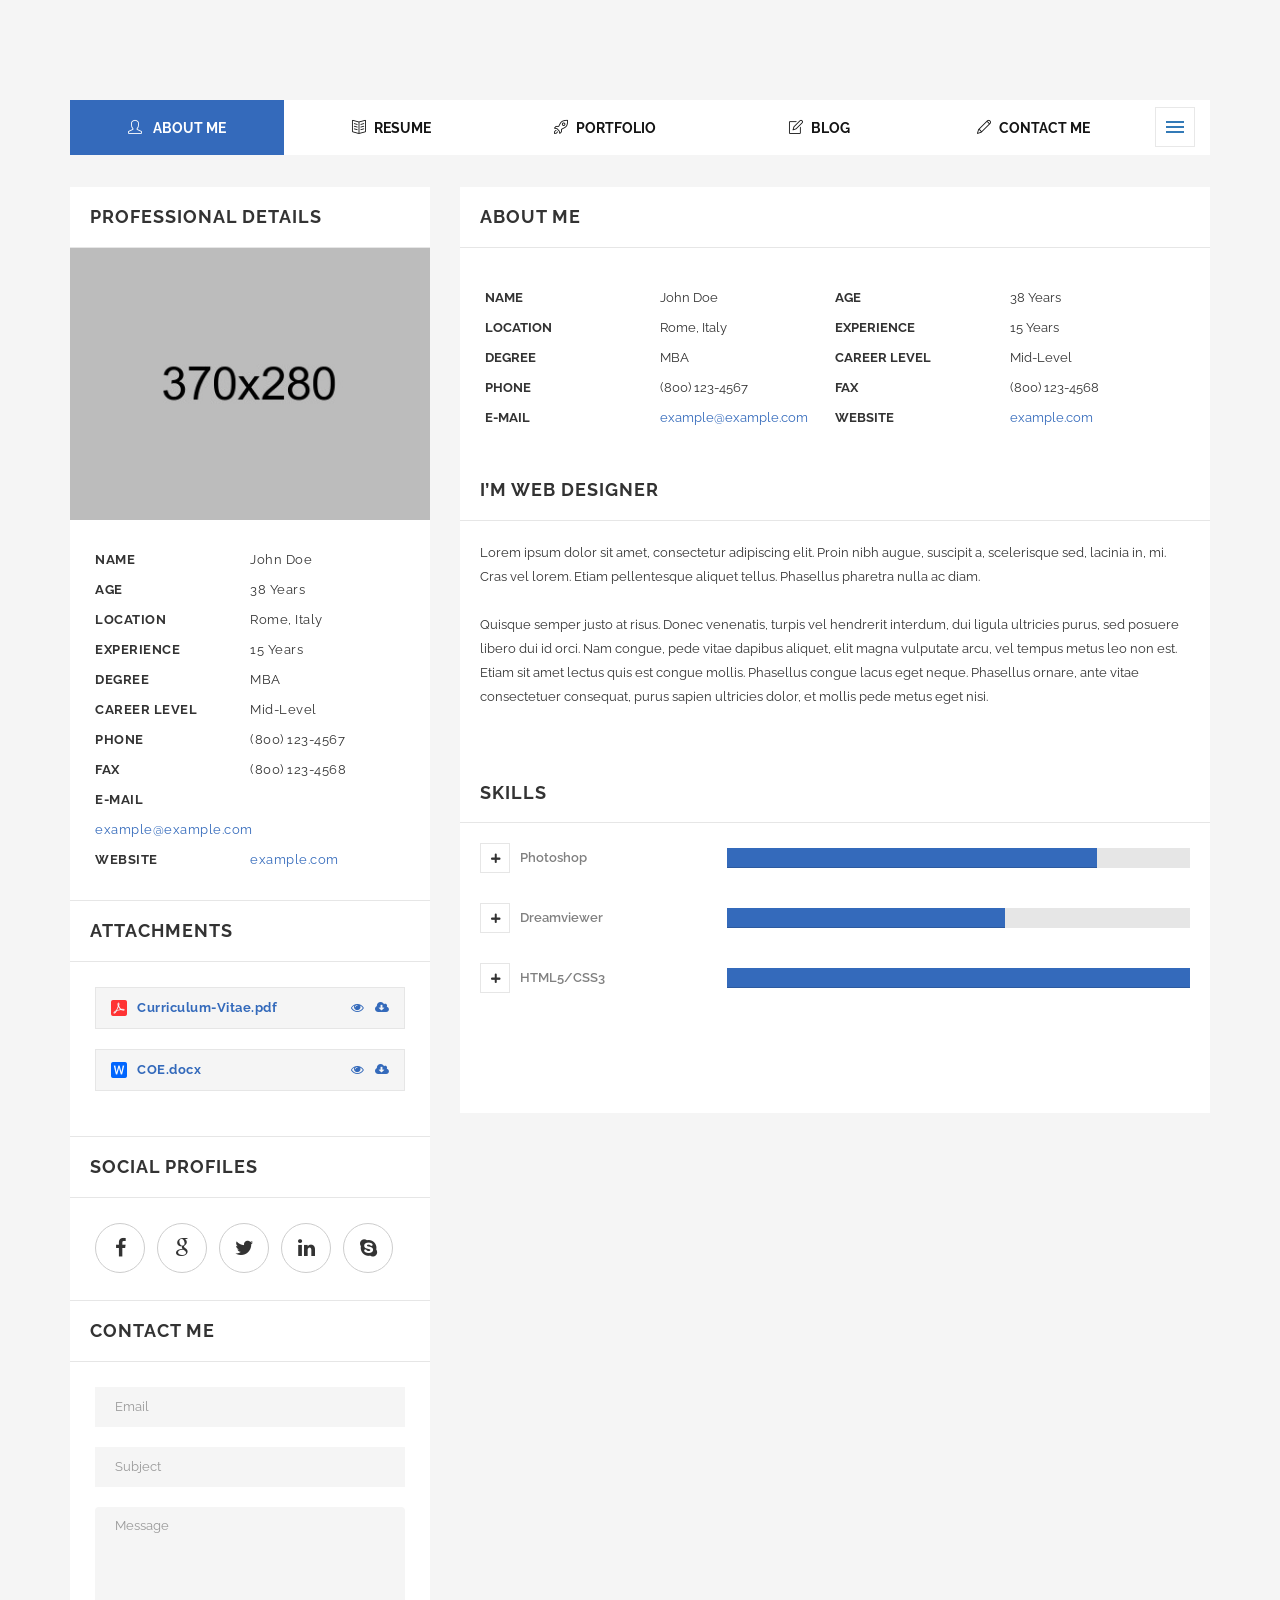
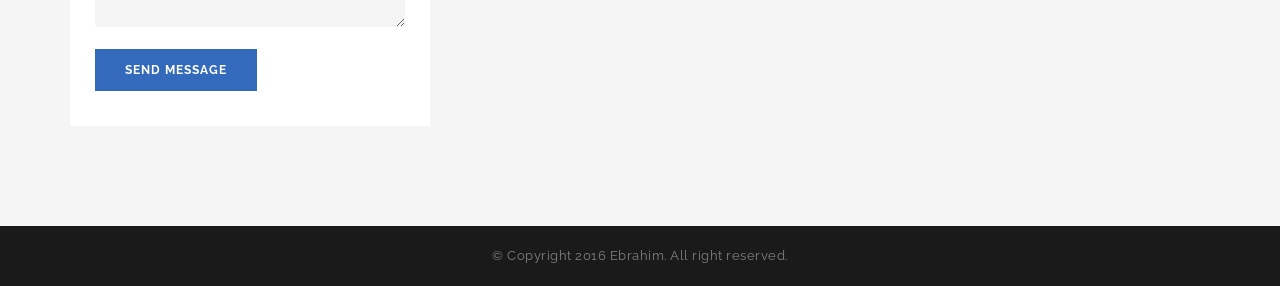
==== commit 7eaf38ce: "I added my cv;" ====
--- a/about-me.html
+++ b/about-me.html
@@ -5,7 +5,7 @@
 <meta http-equiv="content-type" content="text/html; charset=utf-8" />
 <meta name="author" content="M_Adnan" />
 <!-- Document Title -->
-<title>Resume / CV HTML5 Template</title>
+<title>Resume / Ebrahim Khosravani</title>
 
 <!-- StyleSheets -->
 <link rel="stylesheet" href="css/ionicons.min.css">
@@ -34,20 +34,15 @@
   
   <!-- Header -->
   <nav id="cd-lateral-nav">
-    <h5 class="tittle">MotiCv</h5>
+    <h5 class="tittle">Ebrahim Hub</h5>
     <ul class="cd-navigation">
       <li><a href="index.html">Index Main</a></li>
-      <li><a href="index-1.html">Index 2</a></li>
-      <li><a href="index-2.html">Index 3</a></li>
-      <li><a href="index-3-pages.html">Index Links</a></li>
       <li><a href="about-me.html">About Me</a></li>
       <li><a href="portfolio.html">Portfolio</a></li>
       <li><a href="blog.html">Blog</a></li>
       <li class="item-has-children"> <a href="index.html">Pages</a>
         <ul class="sub-menu">
           <li><a href="blog-single.html">Blog Details</a></li>
-          <li><a href="resume(edit-mode).html">Resume (edit mode)</a></li>
-          <li><a href="resume(edit-professional-experience).html">Resume (edit professional experience)</a></li>
         </ul>
       </li>
     </ul>
@@ -363,7 +358,7 @@
   <!-- Footer -->
   <footer class="footer">
     <div class="rights">
-      <p>© Copyright 2016 MotiCV. All right reserved.</p>
+      <p>© Copyright 2016 Ebrahim. All right reserved.</p>
     </div>
   </footer>
   <!-- End Footer --> 
